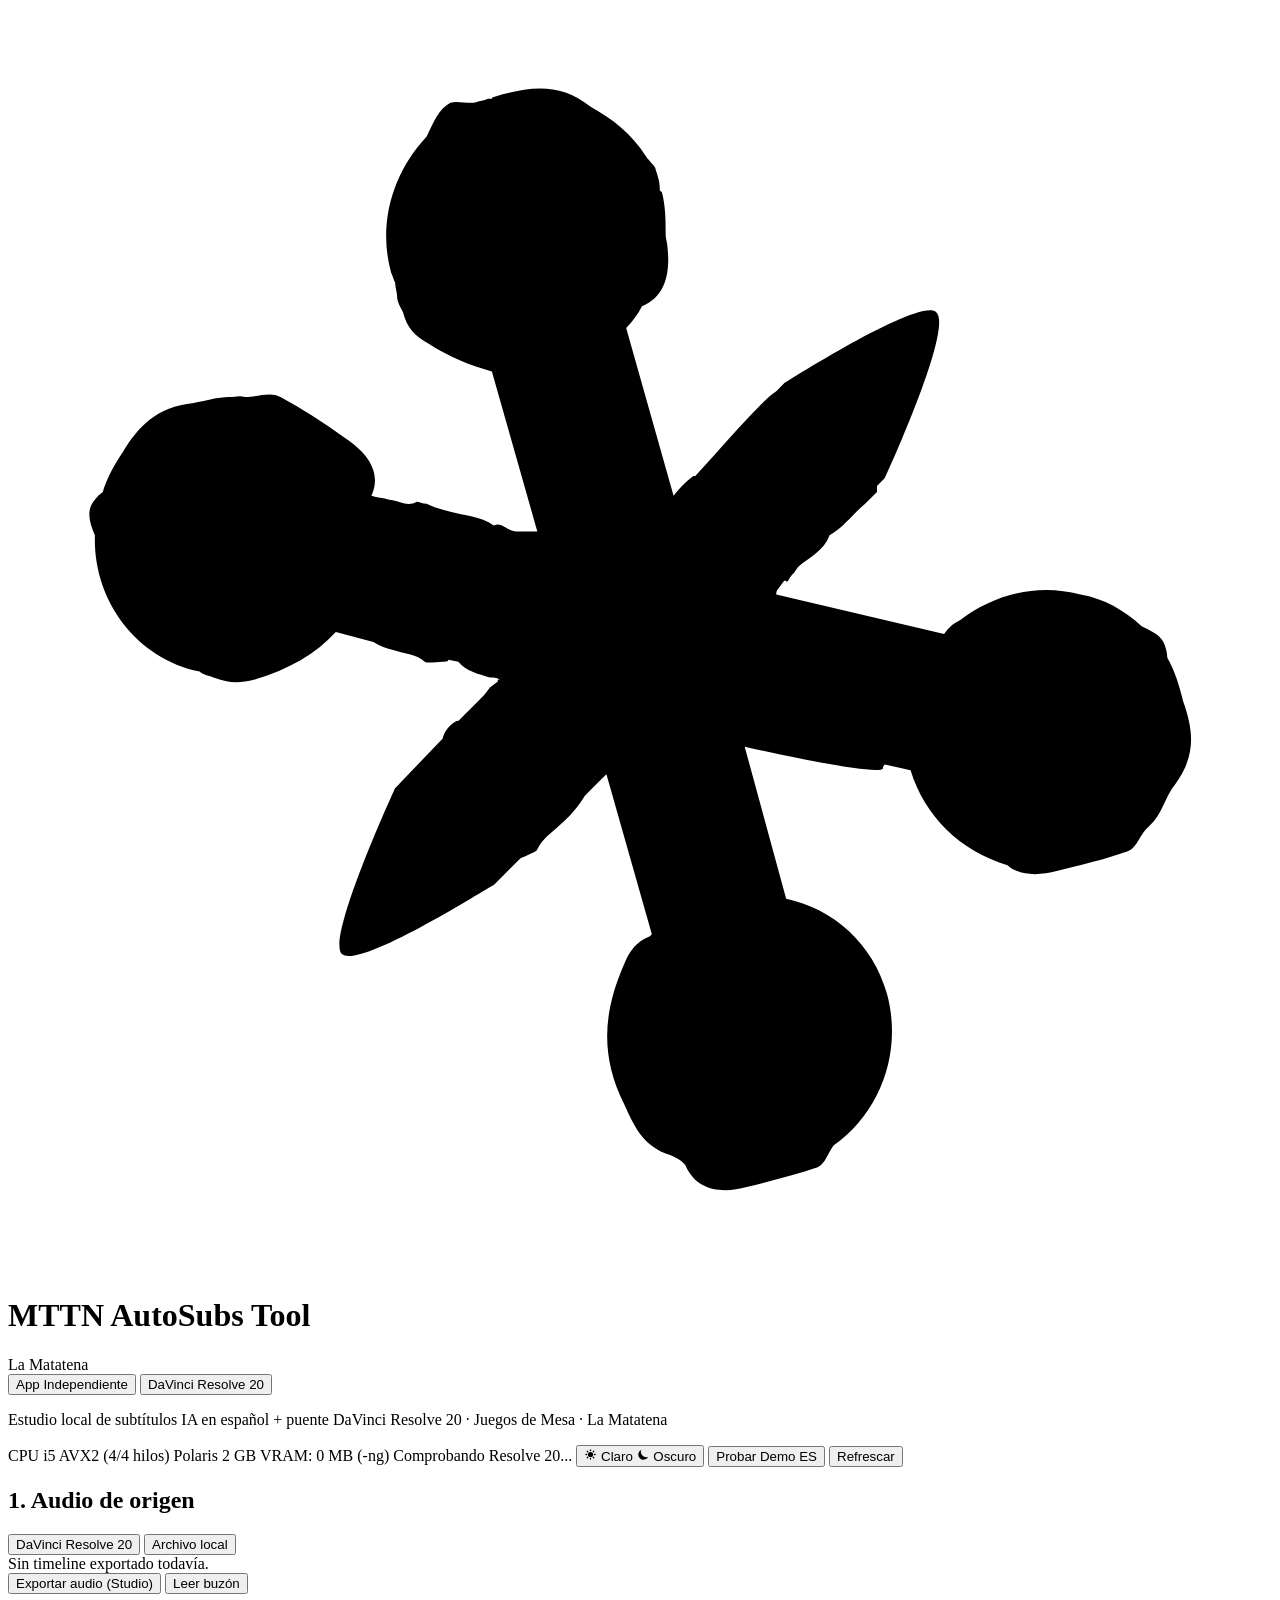
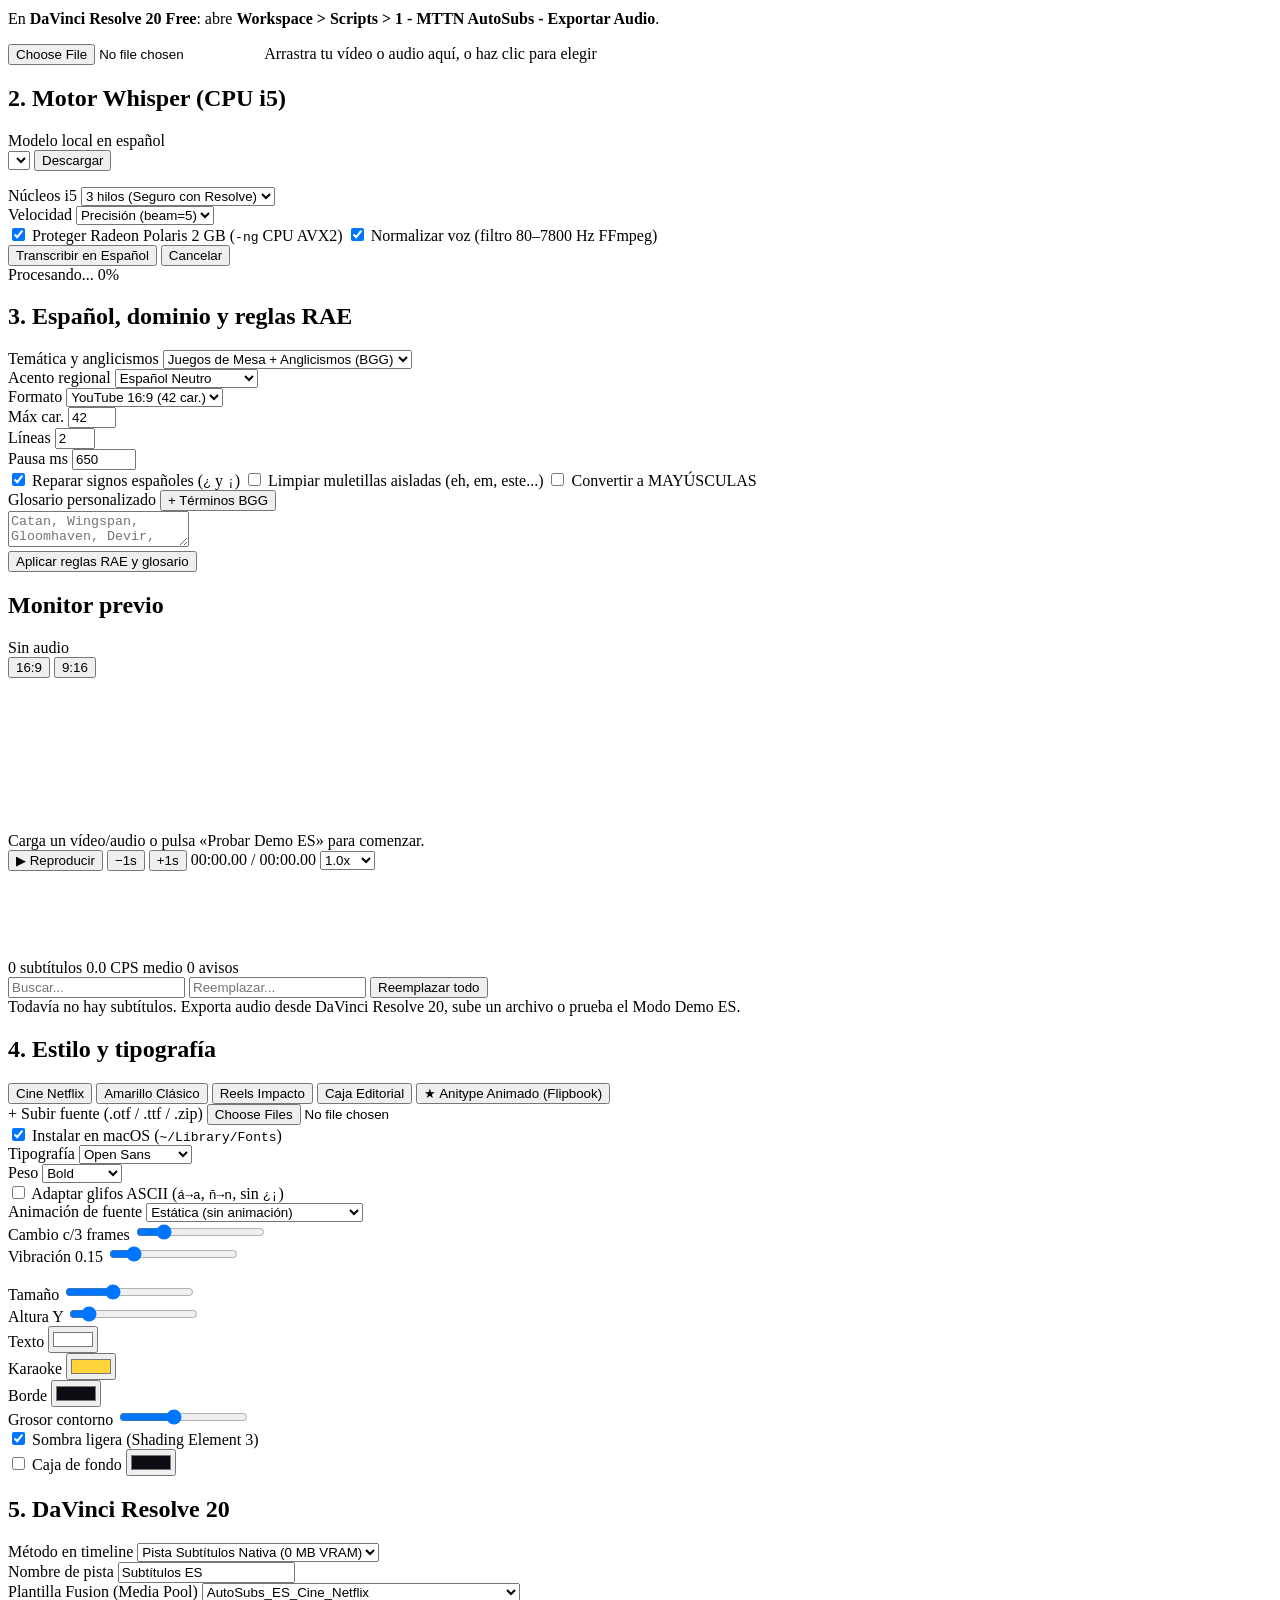
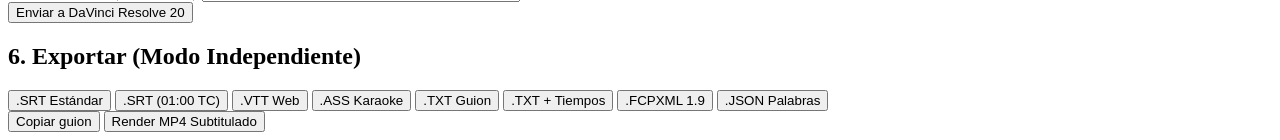
==== ui/index.html @ fcee12b9 "feat(ui): add macOS light and dark theme toggle with system preference sync and FOUC prevention" ====
<!DOCTYPE html>
<html lang="es">
<head>
  <meta charset="UTF-8">
  <meta name="viewport" content="width=device-width, initial-scale=1.0">
  <meta name="color-scheme" content="light dark">
  <script>
    try {
      const theme = localStorage.getItem("autosubs-theme");
      if (theme === "light" || theme === "dark") {
        document.querySelector('meta[name="color-scheme"]').content = theme;
        document.documentElement.setAttribute("data-theme", theme);
      }
    } catch (_) {}
  </script>
  <meta name="theme-color" content="#8367c7">
  <title>MTTN AutoSubs Tool — La Matatena · DaVinci Resolve 20</title>
  <link rel="icon" type="image/svg+xml" href="data:image/svg+xml,%3Csvg xmlns='http://www.w3.org/2000/svg' viewBox='0 0 64 64'%3E%3Crect width='64' height='64' rx='14' fill='%238367c7'/%3E%3Cpath fill='%23ffffff' d='M32.6 46.9c-.7.4-1 .8-1.4 1.5-1.1 2.5-1.2 4.7 0 7.1.5 1.1.9 2 2.1 2.5.3.1.8.3 1 .6.6 1.4 2 1.4 3.1 1.1 1.2-.3 2.4-.6 3.6-1 .4-.2.5-.7.8-1.1 2.4-1.7 3.5-4.8 2.7-7.7-.7-2.5-2.7-4.3-5.1-4.8l-2.1-7.7c3.6.8 6.8 1.4 7 1.1l1.4.1c.7 2.3 2.5 4.1 4.9 4.8.7.6 1.7.5 2.5.3 1.2-.3 2.5-.6 3.6-1 .5-.2.6-.9 1.1-1.3.6-.5.8-1.5 1.3-2.1 1.1-1.5.9-2.8.4-4.2-.2-.8-.4-1.5-.8-2.2 0-.3-.1-.6-.2-.8-.2-.4-.7-.6-1.1-.8-.9-.8-1.9-1.4-3.1-1.6-2.2-.6-4.4 0-6.1 1.3-.4.2-.6.4-.8.7l-8.5-2 .3-.7.7-.7c.6-.5 1.3-.8 1.6-1.6.7-.4 1.2-1.1 1.8-1.6l1-1.3s3.5-7.6 2.6-8.4c-.8-.8-7.7 3.6-7.7 3.6l-4.2 4.7c-.4.3-.7.6-1 1l-2.4-8.5c.3-.3.6-.7.8-1.1 1.3-.5 1.4-1.9 1.3-2.9 0-1.1 0-2.1-.5-3.4 0-.2-.3-.4-.5-.7-.7-1.1-1.7-1.9-2.8-2.5-1.6-1.3-3.2-1-4.9-.5-.5.2-1 .3-1.1.3-.5 0-.8-.1-1.1 0-.6.3-.9 1.1-1.2 1.7-1.7 1.8-2.5 4.4-1.8 6.9.2.7.4 1.4.6 2 .2.8.6 1.2 1.3 1.6 1.1.7 2.1 1.1 3.2 1.4l2.3 8.1c-.7 0-1.5-.2-2.2-.3-1.5-.4-3-.9-4.4-.8.6-1.3-.4-2.3-1.3-2.9-1.1-.8-2.2-1.5-3.3-2.1-.5-.3-1.2 0-1.8 0-.9 0-1.8.2-2.6.3-1.9.2-2.8 1.2-3.6 2.5-.4.6-.8 1.3-1 2-.3.2-.5.5-.6.7-.2.5 0 1 .2 1.5-.1 3.2 2 6.2 5.3 6.9 1.2.5 2 .5 2.8.3 1.7-.5 3.1-1.3 4.1-2.4l1.9.5c1 .4 2 .5 2.6 1 .5.1 1.2 0 1.7 0 .4.5 1 .6 1.6.8l.5.1-2 2c-.5.3-.6.6-.7.9l-2.4 2.5s-3.5 7.6-2.7 8.4c.9.8 7.7-3.5 7.7-3.5l1.3-1.3c.4-.2.9-.3.9-.5.3-.6.7-.8 1.1-1.2.9-.8 1.7-1.8 2.4-2.6l2.3 8.1z'/%3E%3C/svg%3E">
  <link rel="stylesheet" href="/styles.css">
  <style id="dynamic-fonts-style"></style>
</head>
<body>
  <header class="topbar">
    <div class="brand">
      <div class="brand-logo" title="La Matatena · MTTN AutoSubs Tool">
        <svg class="matatena-icon" viewBox="0 0 64 64" aria-hidden="true" focusable="false">
          <path fill="currentColor" d="M32.6 46.9C32.6 46.9 32.5 47.0 32.5 47.0C31.8 47.3 31.5 47.7 31.2 48.4C30.1 50.9 30.0 53.1 31.2 55.5C31.7 56.6 32.1 57.5 33.3 58.0C33.6 58.1 34.1 58.3 34.3 58.6C34.9 60.0 36.3 60.0 37.4 59.7C38.6 59.4 39.8 59.1 41.0 58.7C41.4 58.5 41.5 58.0 41.8 57.6C44.2 55.9 45.3 52.8 44.5 49.9C43.8 47.4 41.8 45.6 39.4 45.1L37.3 37.4C40.9 38.2 44.1 38.8 44.3 38.5C44.3 38.4 44.3 38.4 44.4 38.3L45.7 38.6C46.4 40.9 48.2 42.7 50.6 43.4C51.3 44.0 52.3 43.9 53.1 43.7C54.3 43.4 55.6 43.1 56.7 42.7C57.2 42.5 57.3 41.8 57.8 41.4C58.4 40.9 58.6 39.9 59.1 39.3C60.2 37.8 60.0 36.5 59.5 35.1C59.3 34.3 59.1 33.6 58.7 32.9C58.7 32.6 58.6 32.3 58.5 32.1C58.3 31.7 57.8 31.5 57.4 31.3C56.5 30.5 55.5 29.9 54.3 29.7C52.1 29.1 49.9 29.7 48.2 31.0C47.8 31.2 47.6 31.4 47.4 31.7L38.9 29.7C38.9 29.6 38.9 29.5 39.0 29.4L39.3 29.0C39.4 29.0 39.4 29.0 39.4 29.0C39.4 29.1 39.5 29.0 39.5 29.0C39.6 28.8 39.7 28.7 39.8 28.6L40.0 28.3C40.6 27.8 41.3 27.5 41.6 26.7L41.6 26.7C42.3 26.3 42.8 25.6 43.4 25.1L44.0 24.5C44.0 24.4 44.0 24.3 44.0 24.2L44.4 23.8C44.4 23.8 47.9 16.2 47.0 15.4C46.2 14.6 39.3 19.0 39.3 19.0L38.9 19.4C38.6 19.6 38.4 19.8 38.1 20.1C37.3 20.9 36.5 21.8 35.8 22.6L34.8 23.7C34.8 23.7 34.8 23.7 34.7 23.7C34.3 24.0 34.0 24.3 33.7 24.7L31.3 16.2C31.6 15.9 31.9 15.5 32.1 15.1C33.4 14.6 33.5 13.2 33.4 12.2C33.4 11.9 33.3 11.7 33.3 11.5C33.3 10.8 33.3 10.0 33.1 9.3C33.0 9.3 33.0 9.2 33.0 9.1C33.0 8.8 32.9 8.5 32.8 8.2C32.8 8.0 32.5 7.8 32.3 7.5C31.6 6.4 30.6 5.6 29.5 5.0C27.9 3.7 26.3 4.0 24.6 4.5C24.6 4.5 24.6 4.5 24.6 4.5C24.6 4.5 24.5 4.5 24.5 4.6C24.4 4.6 24.4 4.6 24.3 4.6C24.1 4.7 23.9 4.7 23.6 4.8C23.6 4.8 23.5 4.8 23.5 4.8C23.0 4.8 22.7 4.7 22.4 4.8C21.8 5.1 21.5 5.9 21.2 6.5C19.5 8.3 18.7 10.9 19.4 13.4C19.5 13.6 19.5 13.7 19.6 13.9C19.6 14.1 19.7 14.4 19.7 14.6C19.7 14.9 19.9 15.2 20.0 15.4C20.2 16.2 20.6 16.6 21.3 17.0C22.4 17.7 23.4 18.1 24.5 18.4L26.8 26.5C26.5 26.5 26.1 26.5 25.7 26.5C25.3 26.5 25.0 26.0 24.6 26.2C23.9 25.7 23.1 25.7 22.4 25.5C22.0 25.4 21.6 25.3 21.2 25.1C21.0 25.1 20.8 25.0 20.7 25.0C20.2 25.3 19.7 24.9 19.3 24.9C19.0 24.8 18.7 24.8 18.4 24.7C19.0 23.4 18.0 22.4 17.1 21.8C16.0 21.0 14.9 20.3 13.8 19.7C13.3 19.4 12.6 19.7 12.0 19.7C11.7 19.6 11.5 19.7 11.2 19.7C10.6 19.7 10.0 19.9 9.4 20.0C9.4 20.0 9.4 20.0 9.4 20.0C7.5 20.2 6.6 21.2 5.8 22.5C5.4 23.1 5.0 23.8 4.8 24.5C4.5 24.7 4.3 25.0 4.2 25.2C4.0 25.7 4.2 26.2 4.4 26.7C4.3 29.9 6.4 32.9 9.7 33.6C9.7 33.6 9.7 33.6 9.7 33.6C9.9 33.8 10.2 33.8 10.4 33.9C11.2 34.2 11.7 34.2 12.5 34.0C14.2 33.5 15.6 32.7 16.6 31.6L18.5 32.1C18.8 32.3 19.1 32.4 19.5 32.5C20.1 32.7 20.7 32.7 21.1 33.1C21.3 33.2 21.7 33.1 22.0 33.1C22.1 33.1 22.3 33.1 22.3 33.0L22.8 33.1C23.2 33.6 23.8 33.7 24.4 33.9C24.6 33.9 24.7 33.9 24.9 34.0C24.8 34.0 24.8 34.0 24.8 34.1L24.4 34.4C24.2 34.7 24.0 34.9 23.8 35.1L22.9 36.0C22.8 36.1 22.8 36.1 22.7 36.1C22.2 36.4 22.1 36.7 22.0 37.0L19.6 39.5L19.6 39.5C19.6 39.5 16.1 47.1 16.9 47.9C17.8 48.7 24.5 44.4 24.6 44.4L24.6 44.4L25.9 43.1C26.0 43.0 26.1 43.0 26.3 42.9C26.5 42.8 26.8 42.7 26.8 42.6C27.1 42.0 27.5 41.8 27.9 41.4C28.4 41.0 28.9 40.4 29.2 39.9C29.6 39.5 29.9 39.2 30.3 38.8L32.6 46.9Z"/>
        </svg>
      </div>
      <div>
        <div class="brand-title-row">
          <h1><span class="mttn-prefix">MTTN</span> AutoSubs Tool</h1>
          <span class="brand-org">La Matatena</span>
          <div class="mode-switch" role="group" aria-label="Modo de trabajo">
            <button id="btn-mode-standalone" class="mode-btn" data-appmode="standalone" type="button">App Independiente</button>
            <button id="btn-mode-resolve" class="mode-btn active" data-appmode="resolve" type="button">DaVinci Resolve 20</button>
          </div>
        </div>
        <p class="subtitle">Estudio local de subtítulos IA en español + puente DaVinci Resolve 20 · Juegos de Mesa · La Matatena</p>
      </div>
    </div>
    <div class="hw-badges">
      <span id="badge-cpu" class="pill pill-neutral">CPU i5 AVX2 (4/4 hilos)</span>
      <span id="badge-gpu" class="pill pill-ok">Polaris 2 GB VRAM: 0 MB (-ng)</span>
      <span id="badge-resolve" class="pill pill-warn">Comprobando Resolve 20...</span>
      <button id="btn-theme-toggle" class="btn btn-ghost btn-sm theme-toggle-btn" type="button" aria-label="Cambiar tema de color" title="Cambiar tema claro / oscuro">
        <span class="theme-state theme-state-to-light">
          <svg viewBox="0 0 20 20" fill="currentColor" width="13" height="13" aria-hidden="true">
            <path fill-rule="evenodd" d="M10 2a1 1 0 011 1v1a1 1 0 11-2 0V3a1 1 0 011-1zm4 8a4 4 0 11-8 0 4 4 0 018 0zm-.464 4.95l.707.707a1 1 0 001.414-1.414l-.707-.707a1 1 0 00-1.414 1.414zm2.12-10.607a1 1 0 010 1.414l-.706.707a1 1 0 11-1.414-1.414l.707-.707a1 1 0 011.414 0zM17 11a1 1 0 100-2h-1a1 1 0 100 2h1zm-7 4a1 1 0 011 1v1a1 1 0 11-2 0v-1a1 1 0 011-1zM5.05 6.464A1 1 0 106.465 5.05l-.708-.707a1 1 0 00-1.414 1.414l.707.707zm1.414 8.486l-.707.707a1 1 0 01-1.414-1.414l.707-.707a1 1 0 011.414 1.414zM4 11a1 1 0 100-2H3a1 1 0 000 2h1z" clip-rule="evenodd"/>
          </svg>
          <span>Claro</span>
        </span>
        <span class="theme-state theme-state-to-dark">
          <svg viewBox="0 0 20 20" fill="currentColor" width="13" height="13" aria-hidden="true">
            <path d="M17.293 13.293A8 8 0 016.707 2.707a8.001 8.001 0 1010.586 10.586z"/>
          </svg>
          <span>Oscuro</span>
        </span>
      </button>
      <button id="btn-demo" class="btn btn-secondary btn-sm" type="button">Probar Demo ES</button>
      <button id="btn-refresh" class="btn btn-ghost btn-sm" type="button">Refrescar</button>
    </div>
  </header>

  <main class="workspace">
    <!-- COLUMNA IZQUIERDA: FUENTE, MOTOR WHISPER Y REGLAS ESPAÑOL -->
    <aside class="panel panel-left">
      <section class="card">
        <h2>1. Audio de origen</h2>
        <div class="tabs">
          <button class="tab-btn active" data-tab="resolve" type="button">DaVinci Resolve 20</button>
          <button class="tab-btn" data-tab="file" type="button">Archivo local</button>
        </div>

        <div id="tab-resolve" class="tab-content active">
          <div id="resolve-meta-box" class="meta-box">
            Sin timeline exportado todavía.
          </div>
          <div class="btn-row">
            <button id="btn-resolve-export" class="btn btn-secondary" type="button">Exportar audio (Studio)</button>
            <button id="btn-check-inbox" class="btn btn-ghost" type="button">Leer buzón</button>
          </div>
          <p class="hint">
            En <strong>DaVinci Resolve 20 Free</strong>: abre
            <strong>Workspace &gt; Scripts &gt; 1 - MTTN AutoSubs - Exportar Audio</strong>.
          </p>
        </div>

        <div id="tab-file" class="tab-content">
          <label id="dropzone" class="dropzone" for="file-input">
            <input id="file-input" type="file" accept="audio/*,video/*,.wav,.mp3,.m4a,.mp4,.mov,.mkv">
            <span id="upload-label">Arrastra tu vídeo o audio aquí, o haz clic para elegir</span>
          </label>
          <div id="upload-status" class="hint"></div>
        </div>
      </section>

      <section class="card">
        <h2>2. Motor Whisper (CPU i5)</h2>
        <div class="field">
          <label for="model-select">Modelo local en español</label>
          <div class="inline-field">
            <select id="model-select"></select>
            <button id="btn-download-model" class="btn btn-secondary btn-sm" type="button">Descargar</button>
          </div>
          <p id="model-note" class="hint"></p>
        </div>

        <div class="grid-2">
          <div class="field">
            <label for="threads-select">Núcleos i5</label>
            <select id="threads-select">
              <option value="3">3 hilos (Seguro con Resolve)</option>
              <option value="4">4 hilos (Máximo CPU)</option>
              <option value="2">2 hilos (Silencioso)</option>
            </select>
          </div>
          <div class="field">
            <label for="beam-mode">Velocidad</label>
            <select id="beam-mode">
              <option value="quality">Precisión (beam=5)</option>
              <option value="fast">Rápido (beam=2)</option>
            </select>
          </div>
        </div>

        <label class="check-row">
          <input id="opt-no-gpu" type="checkbox" checked>
          <span>Proteger Radeon Polaris 2 GB (<code>-ng</code> CPU AVX2)</span>
        </label>
        <label class="check-row">
          <input id="opt-enhance-voice" type="checkbox" checked>
          <span>Normalizar voz (filtro 80–7800 Hz FFmpeg)</span>
        </label>

        <div class="btn-row">
          <button id="btn-transcribe" class="btn btn-primary" type="button">Transcribir en Español</button>
          <button id="btn-cancel-job" class="btn btn-danger btn-sm hidden" type="button">Cancelar</button>
        </div>

        <div id="job-box" class="job-box hidden">
          <div class="job-top">
            <span id="job-stage">Procesando...</span>
            <span id="job-pct">0%</span>
          </div>
          <div class="progress-track">
            <div id="job-bar" class="progress-fill" style="width: 0%;"></div>
          </div>
        </div>
      </section>

      <section class="card">
        <h2>3. Español, dominio y reglas RAE</h2>
        <div class="field">
          <label for="domain-select">Temática y anglicismos</label>
          <select id="domain-select">
            <option value="juegos_mesa" selected>Juegos de Mesa + Anglicismos (BGG)</option>
            <option value="general">General / Estándar</option>
            <option value="tech_video">Edición de Vídeo y Tech</option>
          </select>
        </div>

        <div class="grid-2">
          <div class="field">
            <label for="dialect-select">Acento regional</label>
            <select id="dialect-select">
              <option value="neutro">Español Neutro</option>
              <option value="es_es">España (Peninsular)</option>
              <option value="es_mx">México / LatAm</option>
              <option value="es_ar">Río de la Plata</option>
            </select>
          </div>
          <div class="field">
            <label for="preset-select">Formato</label>
            <select id="preset-select">
              <option value="youtube_16_9">YouTube 16:9 (42 car.)</option>
              <option value="reels_9_16">Reels / Shorts 9:16</option>
              <option value="karaoke_impacto">Impacto (1–2 pal.)</option>
              <option value="cine_es">Cine / Documental</option>
            </select>
          </div>
        </div>

        <div class="grid-3">
          <div class="field">
            <label for="cfg-cpl">Máx car.</label>
            <input id="cfg-cpl" type="number" min="10" max="70" value="42">
          </div>
          <div class="field">
            <label for="cfg-lines">Líneas</label>
            <input id="cfg-lines" type="number" min="1" max="3" value="2">
          </div>
          <div class="field">
            <label for="cfg-pause">Pausa ms</label>
            <input id="cfg-pause" type="number" min="200" max="2000" step="50" value="650">
          </div>
        </div>

        <label class="check-row">
          <input id="cfg-inverted" type="checkbox" checked>
          <span>Reparar signos españoles (<code>¿</code> y <code>¡</code>)</span>
        </label>
        <label class="check-row">
          <input id="cfg-muletillas" type="checkbox">
          <span>Limpiar muletillas aisladas (eh, em, este...)</span>
        </label>
        <label class="check-row">
          <input id="cfg-uppercase" type="checkbox">
          <span>Convertir a MAYÚSCULAS</span>
        </label>

        <div class="field">
          <div class="glossary-head">
            <label for="cfg-glossary">Glosario personalizado</label>
            <button id="btn-fill-bgg-glossary" class="btn btn-ghost btn-xs" type="button">+ Términos BGG</button>
          </div>
          <textarea id="cfg-glossary" rows="2" placeholder="Catan, Wingspan, Gloomhaven, Devir, Kickstarter, Meeple..."></textarea>
        </div>

        <button id="btn-resegment" class="btn btn-secondary full-width" type="button">
          Aplicar reglas RAE y glosario
        </button>
      </section>
    </aside>

    <!-- COLUMNA CENTRAL: MONITOR + ONDA + EDITOR -->
    <section class="panel panel-center">
      <section class="card preview-card">
        <div class="preview-header">
          <div class="preview-title">
            <h2>Monitor previo</h2>
            <span id="media-name-badge" class="pill pill-neutral">Sin audio</span>
          </div>
          <div class="aspect-toggle">
            <button id="btn-aspect-16-9" class="btn btn-sm btn-secondary active" type="button">16:9</button>
            <button id="btn-aspect-9-16" class="btn btn-sm btn-ghost" type="button">9:16</button>
          </div>
        </div>

        <div class="stage-wrap">
          <div id="preview-stage" class="preview-stage aspect-16-9">
            <video id="video-player" class="preview-video hidden" preload="metadata" playsinline></video>
            <div class="stage-grid"></div>
            <div id="preview-caption" class="preview-caption">
              Carga un vídeo/audio o pulsa «Probar Demo ES» para comenzar.
            </div>
          </div>
        </div>

        <div class="transport">
          <button id="btn-play" class="btn btn-primary btn-sm" type="button">▶ Reproducir</button>
          <button id="btn-back" class="btn btn-ghost btn-sm" type="button">−1s</button>
          <button id="btn-fwd" class="btn btn-ghost btn-sm" type="button">+1s</button>
          <span id="time-readout" class="mono">00:00.00 / 00:00.00</span>
          <select id="playback-rate" class="rate-select" aria-label="Velocidad de reproducción">
            <option value="1">1.0x</option>
            <option value="1.25">1.25x</option>
            <option value="1.5">1.5x</option>
          </select>
        </div>

        <canvas id="waveform-canvas" width="960" height="84"></canvas>
        <audio id="audio-player" preload="metadata"></audio>
      </section>

      <section class="card editor-card">
        <div class="editor-toolbar">
          <div class="stats-row">
            <span id="stat-cues" class="pill pill-neutral">0 subtítulos</span>
            <span id="stat-cps" class="pill pill-neutral">0.0 CPS medio</span>
            <span id="stat-warns" class="pill pill-neutral">0 avisos</span>
          </div>
          <div class="search-replace">
            <input id="search-input" type="text" placeholder="Buscar..." aria-label="Buscar en subtítulos">
            <input id="replace-input" type="text" placeholder="Reemplazar..." aria-label="Texto de reemplazo">
            <button id="btn-replace-all" class="btn btn-ghost btn-sm" type="button">Reemplazar todo</button>
          </div>
        </div>

        <div id="cue-list" class="cue-list">
          <div class="empty-state">
            Todavía no hay subtítulos. Exporta audio desde DaVinci Resolve 20, sube un archivo o prueba el Modo Demo ES.
          </div>
        </div>
      </section>
    </section>

    <!-- COLUMNA DERECHA: ESTILO GPU-LIGHT Y EXPORTACIÓN -->
    <aside class="panel panel-right">
      <section class="card">
        <h2>4. Estilo y tipografía</h2>
        <div class="style-chips">
          <button class="chip active" data-style="netflix" type="button">Cine Netflix</button>
          <button class="chip" data-style="amarillo" type="button">Amarillo Clásico</button>
          <button class="chip" data-style="reels" type="button">Reels Impacto</button>
          <button class="chip" data-style="caja" type="button">Caja Editorial</button>
          <button class="chip chip-wide" data-style="anitype" type="button">★ Anitype Animado (Flipbook)</button>
        </div>

        <div class="font-upload-box">
          <div class="font-upload-row">
            <label class="btn btn-secondary btn-sm font-upload-btn" for="font-input">
              + Subir fuente (.otf / .ttf / .zip)
              <input id="font-input" type="file" multiple accept=".otf,.ttf,.ttc,.zip">
            </label>
          </div>
          <label class="check-row check-compact">
            <input id="opt-install-macos-font" type="checkbox" checked>
            <span>Instalar en macOS (<code>~/Library/Fonts</code>)</span>
          </label>
          <div id="font-upload-status" class="hint"></div>
        </div>

        <div class="grid-2">
          <div class="field">
            <label for="st-font">Tipografía</label>
            <select id="st-font">
              <option value="Open Sans">Open Sans</option>
              <option value="Helvetica Neue">Helvetica Neue</option>
              <option value="SF Pro Display">SF Pro Display</option>
              <option value="Montserrat">Montserrat</option>
              <option value="Arial">Arial</option>
            </select>
          </div>
          <div class="field">
            <label for="st-weight">Peso</label>
            <select id="st-weight">
              <option value="Bold">Bold</option>
              <option value="Semibold">Semibold</option>
              <option value="ExtraBold">ExtraBold</option>
              <option value="Regular">Regular</option>
            </select>
          </div>
        </div>

        <div id="font-glyph-warning" class="warn-banner hidden"></div>

        <label class="check-row">
          <input id="st-ascii-fold" type="checkbox">
          <span>Adaptar glifos ASCII (<code>á→a</code>, <code>ñ→n</code>, sin <code>¿¡</code>)</span>
        </label>

        <div class="anim-section">
          <div class="field">
            <label for="st-anim-mode">Animación de fuente</label>
            <select id="st-anim-mode">
              <option value="none">Estática (sin animación)</option>
              <option value="font_cycle_boil">Flipbook multi-fuente + Vibración</option>
              <option value="font_cycle">Solo Flipbook multi-fuente (1..5)</option>
              <option value="boil">Solo Vibración orgánica (Boil)</option>
            </select>
          </div>
          <div id="anim-params-row" class="grid-2 hidden">
            <div class="field">
              <label for="st-anim-hold">Cambio c/<span id="st-anim-hold-val">3</span> frames</label>
              <input id="st-anim-hold" type="range" min="1" max="12" step="1" value="3">
            </div>
            <div class="field">
              <label for="st-anim-jitter">Vibración <span id="st-anim-jitter-val">0.15</span></label>
              <input id="st-anim-jitter" type="range" min="0" max="1" step="0.05" value="0.15">
            </div>
          </div>
          <p id="anim-hint" class="hint hidden"></p>
        </div>

        <div class="grid-2">
          <div class="field">
            <label for="st-size">Tamaño</label>
            <input id="st-size" type="range" min="0.03" max="0.11" step="0.002" value="0.058">
          </div>
          <div class="field">
            <label for="st-posy">Altura Y</label>
            <input id="st-posy" type="range" min="0.06" max="0.85" step="0.01" value="0.14">
          </div>
        </div>

        <div class="grid-3">
          <div class="field">
            <label for="st-fill">Texto</label>
            <input id="st-fill" type="color" value="#ffffff">
          </div>
          <div class="field">
            <label for="st-highlight">Karaoke</label>
            <input id="st-highlight" type="color" value="#ffd43b">
          </div>
          <div class="field">
            <label for="st-outline">Borde</label>
            <input id="st-outline" type="color" value="#0b0d12">
          </div>
        </div>

        <div class="field">
          <label for="st-outline-w">Grosor contorno</label>
          <input id="st-outline-w" type="range" min="0" max="0.22" step="0.01" value="0.09">
        </div>

        <label class="check-row">
          <input id="st-shadow" type="checkbox" checked>
          <span>Sombra ligera (Shading Element 3)</span>
        </label>
        <div class="box-row">
          <label class="check-row">
            <input id="st-box" type="checkbox">
            <span>Caja de fondo</span>
          </label>
          <input id="st-box-color" type="color" value="#0b0d12" aria-label="Color de caja de fondo">
        </div>
      </section>

      <section id="card-resolve-push" class="card">
        <h2 id="resolve-push-title">5. DaVinci Resolve 20</h2>
        <div class="field">
          <label for="push-mode">Método en timeline</label>
          <select id="push-mode">
            <option value="subtitle_srt">Pista Subtítulos Nativa (0 MB VRAM)</option>
            <option value="textplus">Clips Text+ GPU-Light (1 nodo)</option>
            <option value="fcpxml">FCPXML 1.9 Universal</option>
          </select>
        </div>

        <div class="field">
          <label for="push-track">Nombre de pista</label>
          <input id="push-track" type="text" value="Subtítulos ES">
        </div>

        <div id="template-field" class="field">
          <label for="push-template">Plantilla Fusion (Media Pool)</label>
          <select id="push-template">
            <option value="AutoSubs_ES_Cine_Netflix">AutoSubs_ES_Cine_Netflix</option>
            <option value="AutoSubs_ES_Amarillo_Clasico">AutoSubs_ES_Amarillo_Clasico</option>
            <option value="AutoSubs_ES_Reels_Impacto">AutoSubs_ES_Reels_Impacto</option>
            <option value="AutoSubs_ES_Caja_Editorial">AutoSubs_ES_Caja_Editorial</option>
            <option value="AutoSubs_ES_Anitype_Animado">AutoSubs_ES_Anitype_Animado (5 fuentes / Boil)</option>
          </select>
        </div>

        <button id="btn-push-resolve" class="btn btn-primary full-width" type="button">
          Enviar a DaVinci Resolve 20
        </button>

        <div id="push-result" class="meta-box hidden"></div>
      </section>

      <section id="card-standalone-export" class="card">
        <h2 id="export-card-title">6. Exportar (Modo Independiente)</h2>
        <div class="export-grid">
          <button class="btn btn-secondary btn-sm export-btn" data-fmt="srt" type="button">.SRT Estándar</button>
          <button class="btn btn-secondary btn-sm export-btn" data-fmt="srt_tc" type="button">.SRT (01:00 TC)</button>
          <button class="btn btn-secondary btn-sm export-btn" data-fmt="vtt" type="button">.VTT Web</button>
          <button class="btn btn-secondary btn-sm export-btn" data-fmt="ass" type="button">.ASS Karaoke</button>
          <button class="btn btn-secondary btn-sm export-btn" data-fmt="txt" type="button">.TXT Guion</button>
          <button class="btn btn-secondary btn-sm export-btn" data-fmt="txt_tc" type="button">.TXT + Tiempos</button>
          <button class="btn btn-secondary btn-sm export-btn" data-fmt="fcpxml" type="button">.FCPXML 1.9</button>
          <button class="btn btn-secondary btn-sm export-btn" data-fmt="json" type="button">.JSON Palabras</button>
        </div>
        <div class="btn-row">
          <button id="btn-copy-txt" class="btn btn-ghost btn-sm" type="button">Copiar guion</button>
          <button id="btn-burn-video" class="btn btn-secondary btn-sm" type="button">Render MP4 Subtitulado</button>
        </div>
      </section>
    </aside>
  </main>

  <div id="toast" class="toast hidden"></div>
  <script src="/app.js"></script>
</body>
</html>
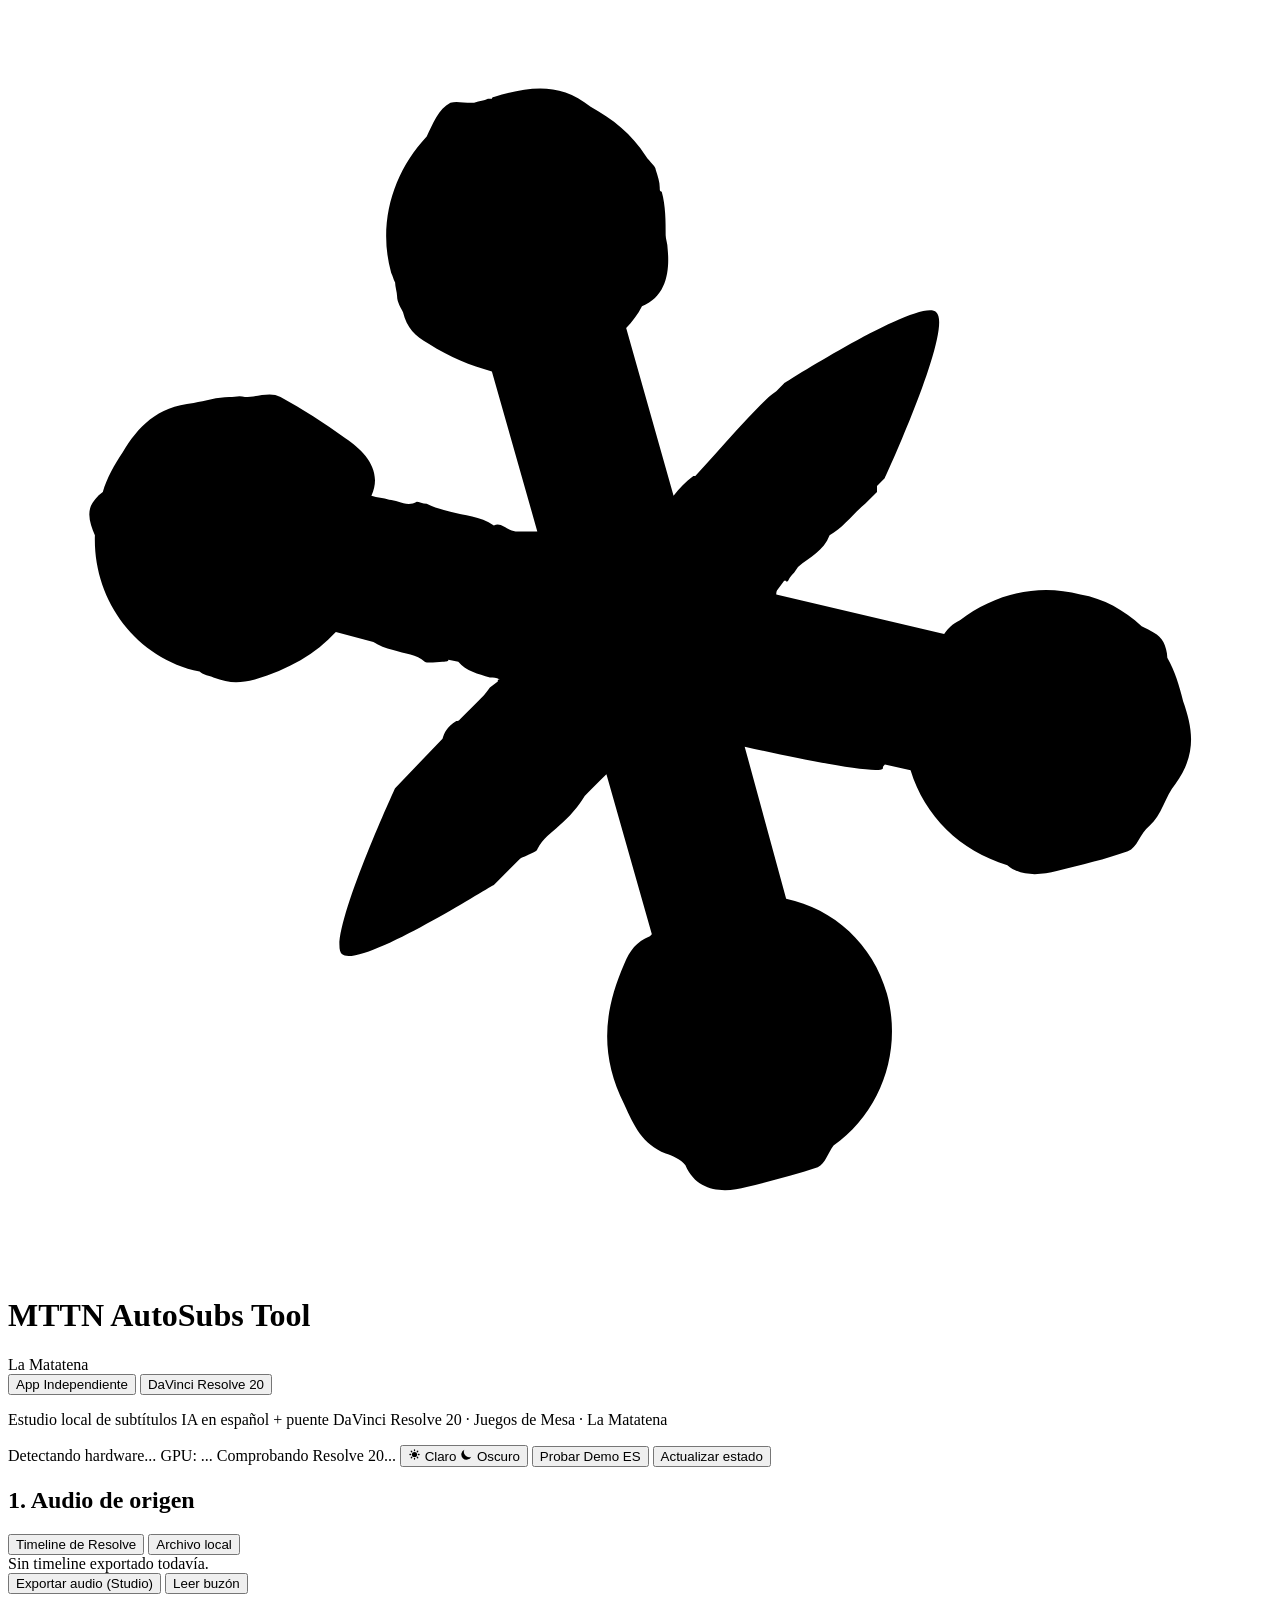
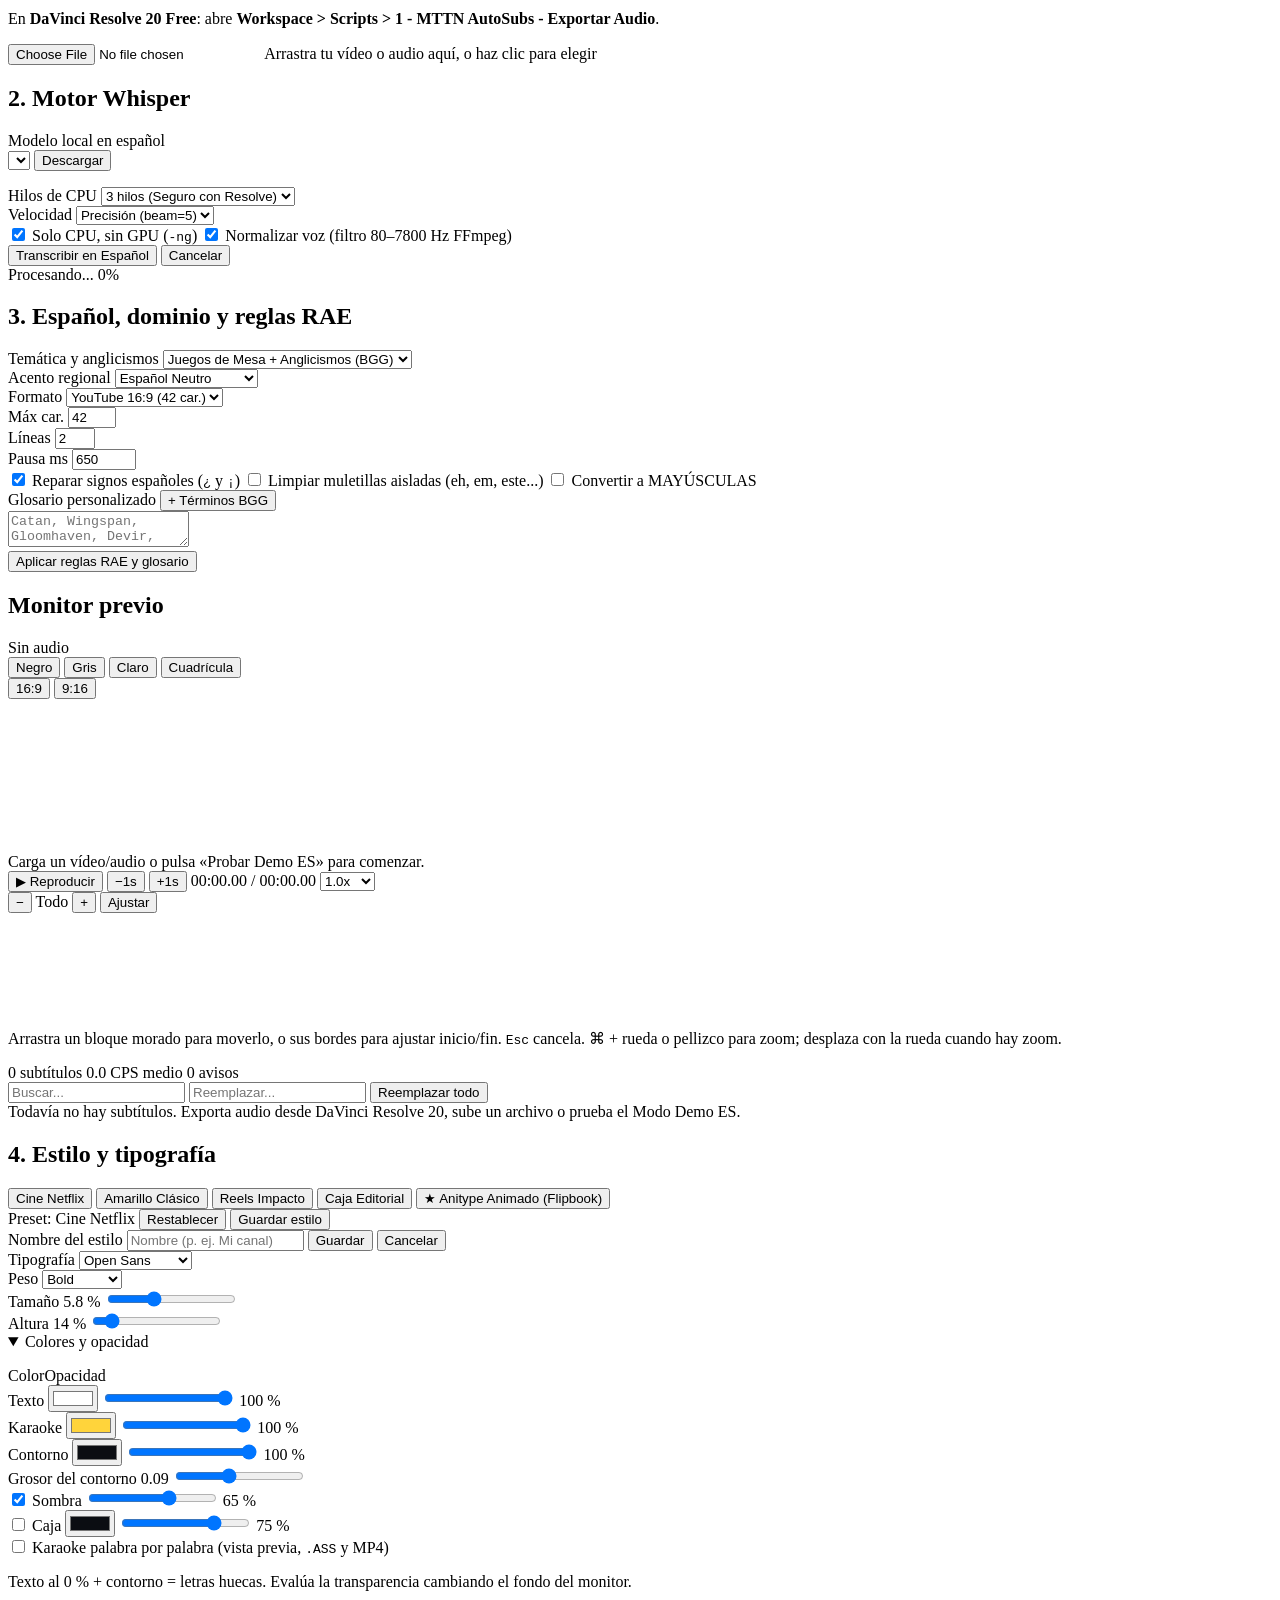
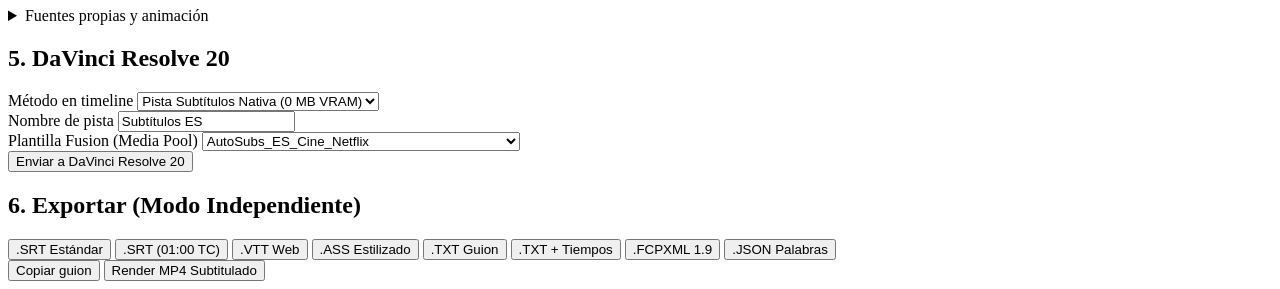
==== commit 25d5bd44: "feat(ui): per-layer subtitle opacity, style UX overhaul, and hardware profiles Style & opacity - Add" ====
--- a/ui/index.html
+++ b/ui/index.html
@@ -40,8 +40,8 @@
       </div>
     </div>
     <div class="hw-badges">
-      <span id="badge-cpu" class="pill pill-neutral">CPU i5 AVX2 (4/4 hilos)</span>
-      <span id="badge-gpu" class="pill pill-ok">Polaris 2 GB VRAM: 0 MB (-ng)</span>
+      <span id="badge-cpu" class="pill pill-neutral">Detectando hardware...</span>
+      <span id="badge-gpu" class="pill pill-neutral">GPU: ...</span>
       <span id="badge-resolve" class="pill pill-warn">Comprobando Resolve 20...</span>
       <button id="btn-theme-toggle" class="btn btn-ghost btn-sm theme-toggle-btn" type="button" aria-label="Cambiar tema de color" title="Cambiar tema claro / oscuro">
         <span class="theme-state theme-state-to-light">
@@ -58,7 +58,7 @@
         </span>
       </button>
       <button id="btn-demo" class="btn btn-secondary btn-sm" type="button">Probar Demo ES</button>
-      <button id="btn-refresh" class="btn btn-ghost btn-sm" type="button">Refrescar</button>
+      <button id="btn-refresh" class="btn btn-ghost btn-sm" type="button" title="Vuelve a comprobar DaVinci Resolve, los modelos instalados y el buzón de audio">Actualizar estado</button>
     </div>
   </header>
 
@@ -68,7 +68,7 @@
       <section class="card">
         <h2>1. Audio de origen</h2>
         <div class="tabs">
-          <button class="tab-btn active" data-tab="resolve" type="button">DaVinci Resolve 20</button>
+          <button class="tab-btn active" data-tab="resolve" type="button">Timeline de Resolve</button>
           <button class="tab-btn" data-tab="file" type="button">Archivo local</button>
         </div>
 
@@ -96,7 +96,8 @@
       </section>
 
       <section class="card">
-        <h2>2. Motor Whisper (CPU i5)</h2>
+        <h2>2. Motor Whisper</h2>
+        <p id="hw-profile-note" class="hint"></p>
         <div class="field">
           <label for="model-select">Modelo local en español</label>
           <div class="inline-field">
@@ -108,7 +109,7 @@
 
         <div class="grid-2">
           <div class="field">
-            <label for="threads-select">Núcleos i5</label>
+            <label for="threads-select">Hilos de CPU</label>
             <select id="threads-select">
               <option value="3">3 hilos (Seguro con Resolve)</option>
               <option value="4">4 hilos (Máximo CPU)</option>
@@ -126,7 +127,7 @@
 
         <label class="check-row">
           <input id="opt-no-gpu" type="checkbox" checked>
-          <span>Proteger Radeon Polaris 2 GB (<code>-ng</code> CPU AVX2)</span>
+          <span id="opt-no-gpu-label">Solo CPU, sin GPU (<code>-ng</code>)</span>
         </label>
         <label class="check-row">
           <input id="opt-enhance-voice" type="checkbox" checked>
@@ -231,9 +232,17 @@
             <h2>Monitor previo</h2>
             <span id="media-name-badge" class="pill pill-neutral">Sin audio</span>
           </div>
-          <div class="aspect-toggle">
-            <button id="btn-aspect-16-9" class="btn btn-sm btn-secondary active" type="button">16:9</button>
-            <button id="btn-aspect-9-16" class="btn btn-sm btn-ghost" type="button">9:16</button>
+          <div class="preview-tools">
+            <div id="stage-bg-toggle" class="stage-bg-toggle" role="group" aria-label="Fondo de prueba del monitor">
+              <button class="bg-swatch bg-black" data-bg="black" type="button" aria-pressed="true" title="Fondo negro"><span class="visually-hidden">Negro</span></button>
+              <button class="bg-swatch bg-gray" data-bg="gray" type="button" aria-pressed="false" title="Fondo gris"><span class="visually-hidden">Gris</span></button>
+              <button class="bg-swatch bg-light" data-bg="light" type="button" aria-pressed="false" title="Fondo claro"><span class="visually-hidden">Claro</span></button>
+              <button class="bg-swatch bg-checker" data-bg="checker" type="button" aria-pressed="false" title="Cuadrícula (transparencia)"><span class="visually-hidden">Cuadrícula</span></button>
+            </div>
+            <div class="aspect-toggle">
+              <button id="btn-aspect-16-9" class="btn btn-sm btn-secondary active" type="button">16:9</button>
+              <button id="btn-aspect-9-16" class="btn btn-sm btn-ghost" type="button">9:16</button>
+            </div>
           </div>
         </div>
 
@@ -257,9 +266,16 @@
             <option value="1.25">1.25x</option>
             <option value="1.5">1.5x</option>
           </select>
-        </div>
-
-        <canvas id="waveform-canvas" width="960" height="84"></canvas>
+          <div class="zoom-group" role="group" aria-label="Zoom de la forma de onda">
+            <button id="btn-zoom-out" class="btn btn-ghost btn-sm" type="button" title="Alejar (⌘ + rueda)">−</button>
+            <span id="zoom-readout" class="mono zoom-readout">Todo</span>
+            <button id="btn-zoom-in" class="btn btn-ghost btn-sm" type="button" title="Acercar (⌘ + rueda)">+</button>
+            <button id="btn-zoom-fit" class="btn btn-ghost btn-sm" type="button" title="Ver todo el audio">Ajustar</button>
+          </div>
+        </div>
+
+        <canvas id="waveform-canvas" width="960" height="96" aria-label="Forma de onda: arrastra los bloques para mover subtítulos o sus bordes para ajustar inicio y fin"></canvas>
+        <p class="hint waveform-hint">Arrastra un bloque morado para moverlo, o sus bordes para ajustar inicio/fin. <kbd>Esc</kbd> cancela. ⌘ + rueda o pellizco para zoom; desplaza con la rueda cuando hay zoom.</p>
         <audio id="audio-player" preload="metadata"></audio>
       </section>
 
@@ -296,20 +312,20 @@
           <button class="chip" data-style="caja" type="button">Caja Editorial</button>
           <button class="chip chip-wide" data-style="anitype" type="button">★ Anitype Animado (Flipbook)</button>
         </div>
-
-        <div class="font-upload-box">
-          <div class="font-upload-row">
-            <label class="btn btn-secondary btn-sm font-upload-btn" for="font-input">
-              + Subir fuente (.otf / .ttf / .zip)
-              <input id="font-input" type="file" multiple accept=".otf,.ttf,.ttc,.zip">
-            </label>
-          </div>
-          <label class="check-row check-compact">
-            <input id="opt-install-macos-font" type="checkbox" checked>
-            <span>Instalar en macOS (<code>~/Library/Fonts</code>)</span>
-          </label>
-          <div id="font-upload-status" class="hint"></div>
-        </div>
+        <div id="custom-chips" class="style-chips custom-chips hidden" aria-label="Mis estilos"></div>
+        <div class="preset-status" aria-live="polite">
+          <span id="preset-status-text" class="hint">Preset: Cine Netflix</span>
+          <span class="preset-actions">
+            <button id="btn-preset-reset" class="link-btn hidden" type="button">Restablecer</button>
+            <button id="btn-preset-save" class="link-btn" type="button">Guardar estilo</button>
+          </span>
+        </div>
+        <form id="preset-save-form" class="preset-save-form hidden">
+          <label for="preset-save-name" class="visually-hidden">Nombre del estilo</label>
+          <input id="preset-save-name" type="text" maxlength="28" placeholder="Nombre (p. ej. Mi canal)" required>
+          <button class="btn btn-primary btn-sm" type="submit">Guardar</button>
+          <button id="btn-preset-save-cancel" class="btn btn-ghost btn-sm" type="button">Cancelar</button>
+        </form>
 
         <div class="grid-2">
           <div class="field">
@@ -334,6 +350,79 @@
         </div>
 
         <div id="font-glyph-warning" class="warn-banner hidden"></div>
+
+        <div class="grid-2">
+          <div class="field">
+            <label for="st-size">Tamaño <output id="st-size-val" class="range-val" for="st-size">5.8 %</output></label>
+            <input id="st-size" type="range" min="0.03" max="0.11" step="0.002" value="0.058">
+          </div>
+          <div class="field">
+            <label for="st-posy">Altura <output id="st-posy-val" class="range-val" for="st-posy">14 %</output></label>
+            <input id="st-posy" type="range" min="0.06" max="0.85" step="0.01" value="0.14">
+          </div>
+        </div>
+
+        <details id="sec-colors" class="style-section" open>
+          <summary>Colores y opacidad</summary>
+          <p id="style-contrast" class="contrast-badge" aria-live="polite"></p>
+          <div class="color-grid-head" aria-hidden="true"><span></span><span>Color</span><span>Opacidad</span><span></span></div>
+          <div class="color-row">
+            <label class="color-row-label" for="st-fill">Texto</label>
+            <input id="st-fill" type="color" value="#ffffff">
+            <input id="st-fill-a" class="alpha-range" type="range" min="0" max="100" step="5" value="100" aria-label="Opacidad: Texto">
+            <output id="st-fill-a-val" class="alpha-val" for="st-fill-a"><span class="alpha-chip"><i></i></span><span class="alpha-num">100 %</span></output>
+          </div>
+          <div class="color-row">
+            <label class="color-row-label" for="st-highlight">Karaoke</label>
+            <input id="st-highlight" type="color" value="#ffd43b">
+            <input id="st-highlight-a" class="alpha-range" type="range" min="0" max="100" step="5" value="100" aria-label="Opacidad: Karaoke">
+            <output id="st-highlight-a-val" class="alpha-val" for="st-highlight-a"><span class="alpha-chip"><i></i></span><span class="alpha-num">100 %</span></output>
+          </div>
+          <div class="color-row">
+            <label class="color-row-label" for="st-outline">Contorno</label>
+            <input id="st-outline" type="color" value="#0b0d12">
+            <input id="st-outline-a" class="alpha-range" type="range" min="0" max="100" step="5" value="100" aria-label="Opacidad: Contorno">
+            <output id="st-outline-a-val" class="alpha-val" for="st-outline-a"><span class="alpha-chip"><i></i></span><span class="alpha-num">100 %</span></output>
+          </div>
+          <div class="field field-indent">
+            <label for="st-outline-w">Grosor del contorno <output id="st-outline-w-val" class="range-val" for="st-outline-w">0.09</output></label>
+            <input id="st-outline-w" type="range" min="0" max="0.22" step="0.01" value="0.09">
+          </div>
+          <div class="color-row">
+            <label class="color-row-label check-inline"><input id="st-shadow" type="checkbox" checked> Sombra</label>
+            <span class="color-placeholder" aria-hidden="true"></span>
+            <input id="st-shadow-a" class="alpha-range" type="range" min="0" max="100" step="5" value="65" aria-label="Opacidad: Sombra">
+            <output id="st-shadow-a-val" class="alpha-val" for="st-shadow-a"><span class="alpha-chip"><i></i></span><span class="alpha-num">65 %</span></output>
+          </div>
+          <div class="color-row">
+            <label class="color-row-label check-inline"><input id="st-box" type="checkbox"> Caja</label>
+            <input id="st-box-color" type="color" value="#0b0d12" aria-label="Color de caja de fondo">
+            <input id="st-box-a" class="alpha-range" type="range" min="0" max="100" step="5" value="75" aria-label="Opacidad: Caja">
+            <output id="st-box-a-val" class="alpha-val" for="st-box-a"><span class="alpha-chip"><i></i></span><span class="alpha-num">75 %</span></output>
+          </div>
+          <label class="check-row">
+            <input id="st-karaoke" type="checkbox">
+            <span>Karaoke palabra por palabra (vista previa, <code>.ASS</code> y MP4)</span>
+          </label>
+          <p class="hint">Texto al 0 % + contorno = letras huecas. Evalúa la transparencia cambiando el fondo del monitor.</p>
+          <p id="style-target-hint" class="hint hidden"></p>
+        </details>
+
+        <details id="sec-fonts" class="style-section">
+          <summary>Fuentes propias y animación</summary>
+        <div class="font-upload-box">
+          <div class="font-upload-row">
+            <label class="btn btn-secondary btn-sm font-upload-btn" for="font-input">
+              + Subir fuente (.otf / .ttf / .zip)
+              <input id="font-input" type="file" multiple accept=".otf,.ttf,.ttc,.zip">
+            </label>
+          </div>
+          <label class="check-row check-compact">
+            <input id="opt-install-macos-font" type="checkbox" checked>
+            <span>Instalar en macOS (<code>~/Library/Fonts</code>)</span>
+          </label>
+          <div id="font-upload-status" class="hint"></div>
+        </div>
 
         <label class="check-row">
           <input id="st-ascii-fold" type="checkbox">
@@ -362,49 +451,7 @@
           </div>
           <p id="anim-hint" class="hint hidden"></p>
         </div>
-
-        <div class="grid-2">
-          <div class="field">
-            <label for="st-size">Tamaño</label>
-            <input id="st-size" type="range" min="0.03" max="0.11" step="0.002" value="0.058">
-          </div>
-          <div class="field">
-            <label for="st-posy">Altura Y</label>
-            <input id="st-posy" type="range" min="0.06" max="0.85" step="0.01" value="0.14">
-          </div>
-        </div>
-
-        <div class="grid-3">
-          <div class="field">
-            <label for="st-fill">Texto</label>
-            <input id="st-fill" type="color" value="#ffffff">
-          </div>
-          <div class="field">
-            <label for="st-highlight">Karaoke</label>
-            <input id="st-highlight" type="color" value="#ffd43b">
-          </div>
-          <div class="field">
-            <label for="st-outline">Borde</label>
-            <input id="st-outline" type="color" value="#0b0d12">
-          </div>
-        </div>
-
-        <div class="field">
-          <label for="st-outline-w">Grosor contorno</label>
-          <input id="st-outline-w" type="range" min="0" max="0.22" step="0.01" value="0.09">
-        </div>
-
-        <label class="check-row">
-          <input id="st-shadow" type="checkbox" checked>
-          <span>Sombra ligera (Shading Element 3)</span>
-        </label>
-        <div class="box-row">
-          <label class="check-row">
-            <input id="st-box" type="checkbox">
-            <span>Caja de fondo</span>
-          </label>
-          <input id="st-box-color" type="color" value="#0b0d12" aria-label="Color de caja de fondo">
-        </div>
+        </details>
       </section>
 
       <section id="card-resolve-push" class="card">
@@ -447,7 +494,7 @@
           <button class="btn btn-secondary btn-sm export-btn" data-fmt="srt" type="button">.SRT Estándar</button>
           <button class="btn btn-secondary btn-sm export-btn" data-fmt="srt_tc" type="button">.SRT (01:00 TC)</button>
           <button class="btn btn-secondary btn-sm export-btn" data-fmt="vtt" type="button">.VTT Web</button>
-          <button class="btn btn-secondary btn-sm export-btn" data-fmt="ass" type="button">.ASS Karaoke</button>
+          <button class="btn btn-secondary btn-sm export-btn" data-fmt="ass" type="button" title="Subtítulos con estilo; incluye karaoke si está activado en 4. Estilo">.ASS Estilizado</button>
           <button class="btn btn-secondary btn-sm export-btn" data-fmt="txt" type="button">.TXT Guion</button>
           <button class="btn btn-secondary btn-sm export-btn" data-fmt="txt_tc" type="button">.TXT + Tiempos</button>
           <button class="btn btn-secondary btn-sm export-btn" data-fmt="fcpxml" type="button">.FCPXML 1.9</button>
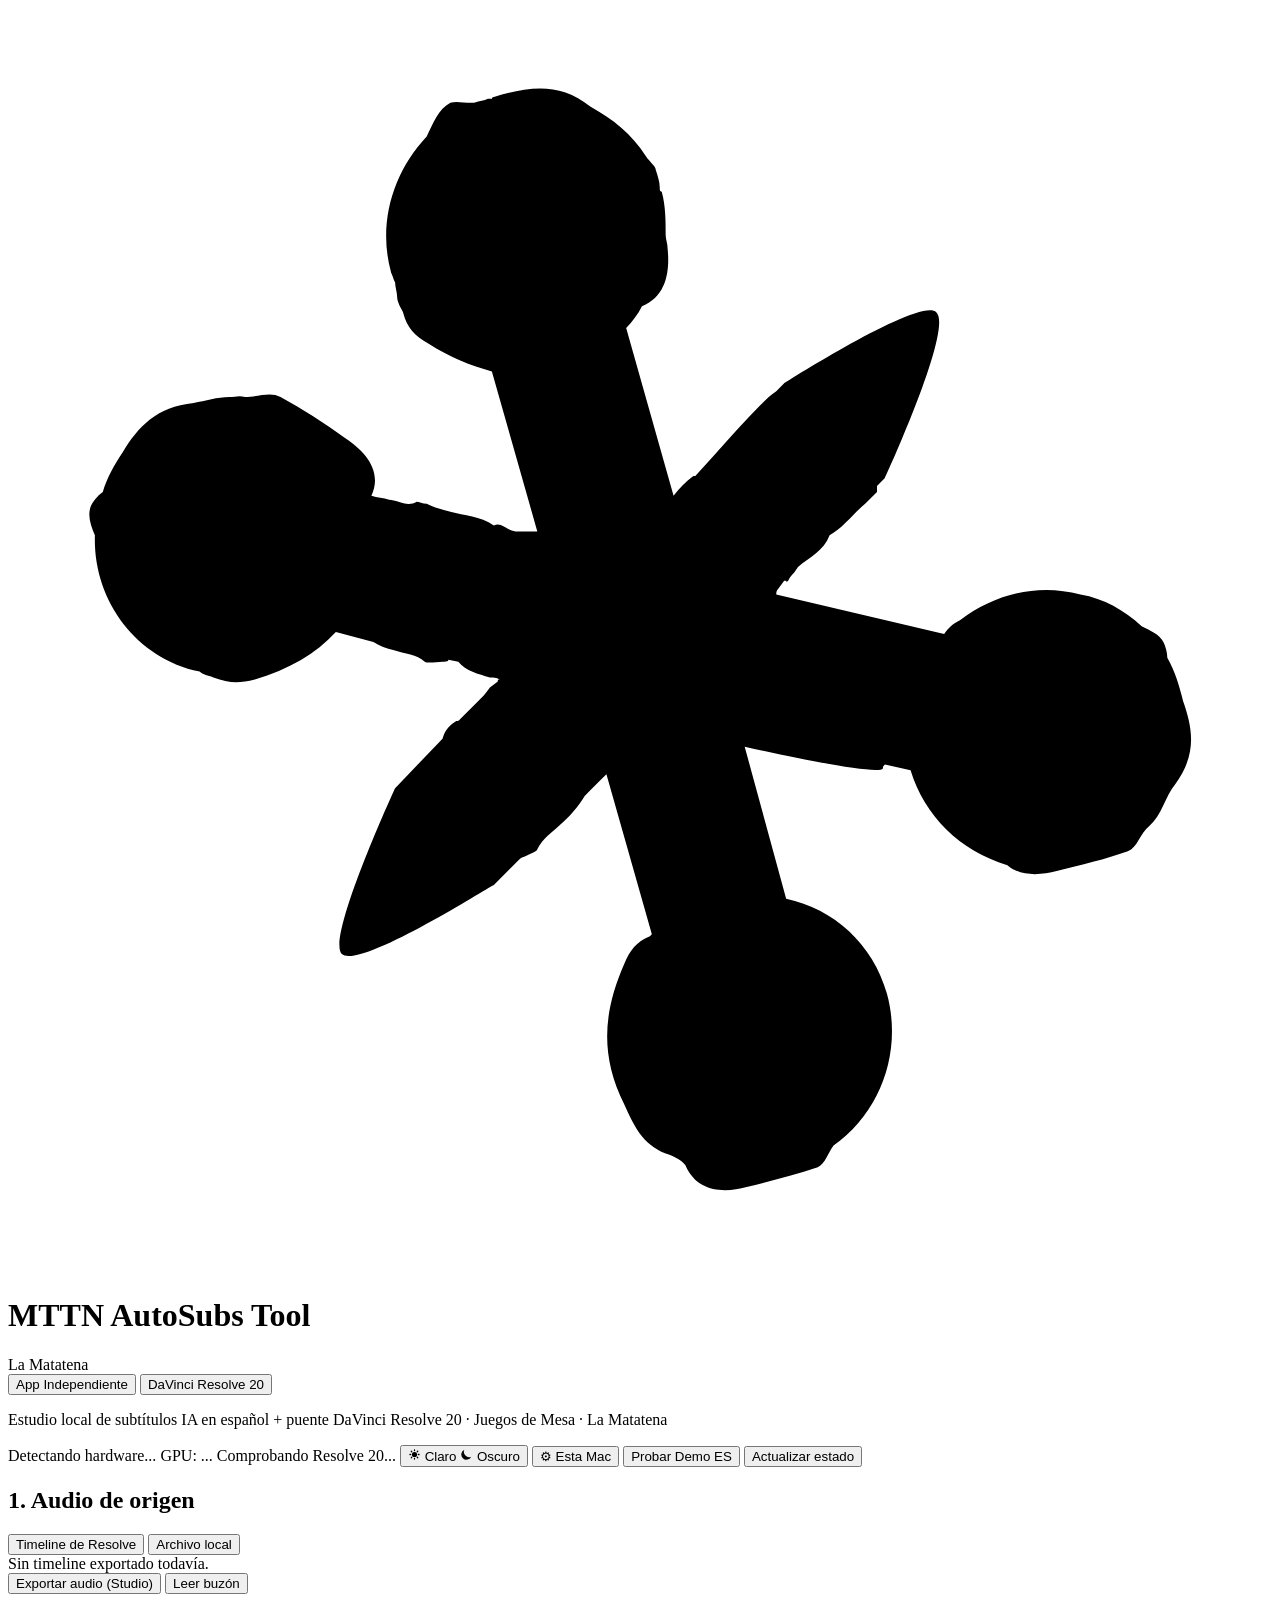
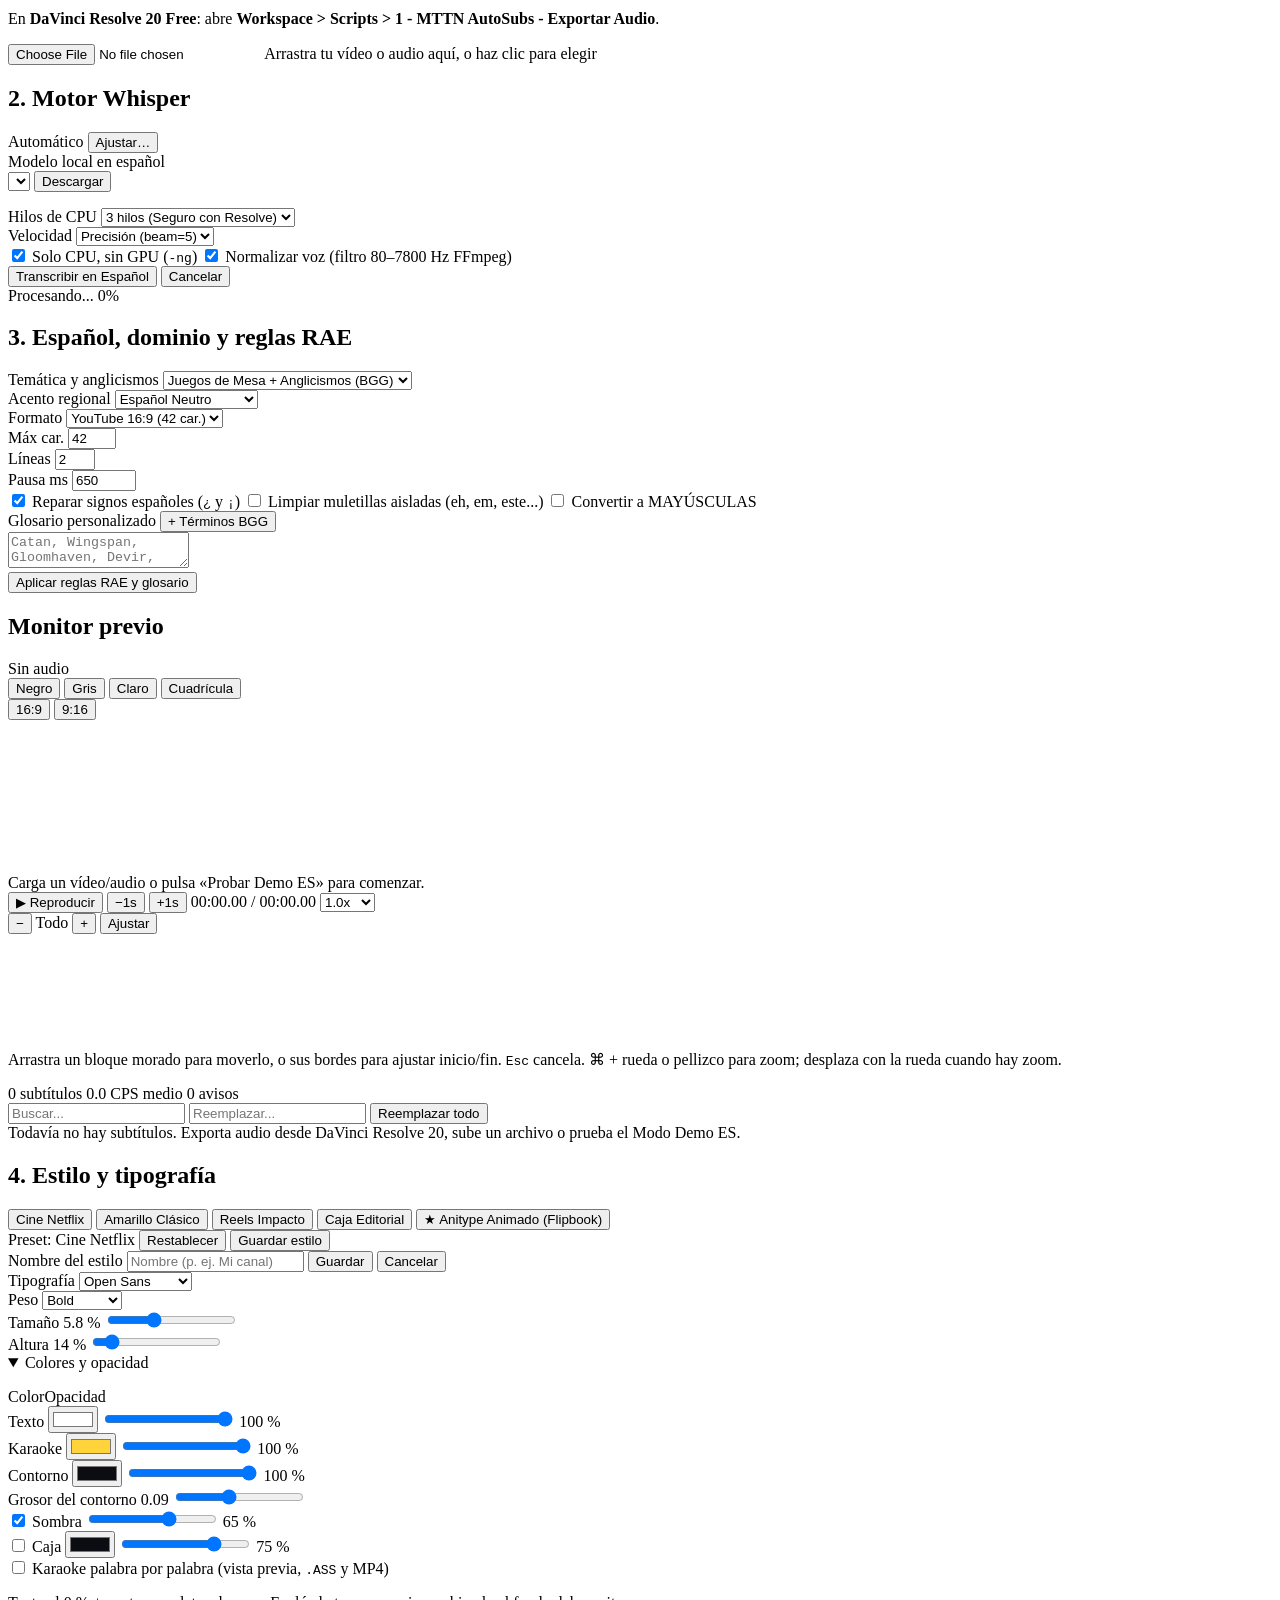
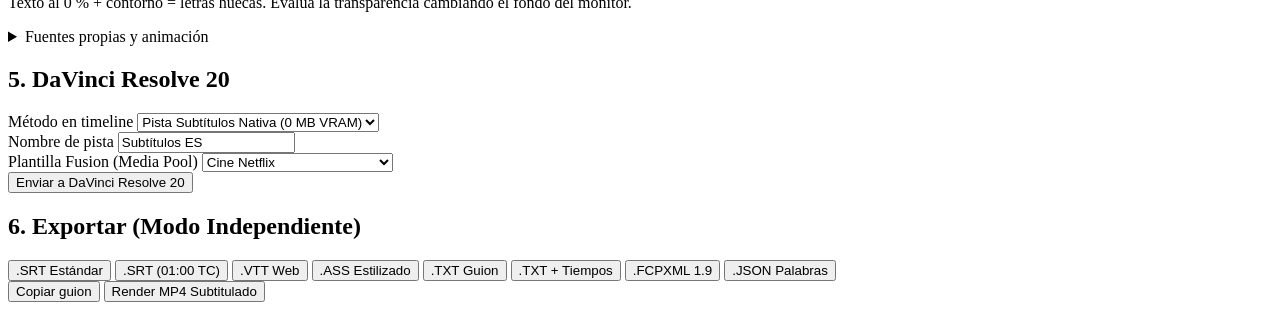
==== commit e0dd7fce: "feat: per-Mac performance panel, persisted preferences, and desktop window - Add 'Esta Mac' panel: r" ====
--- a/ui/index.html
+++ b/ui/index.html
@@ -57,6 +57,7 @@
           <span>Oscuro</span>
         </span>
       </button>
+      <button id="btn-machine" class="btn btn-ghost btn-sm" type="button" command="show-modal" commandfor="machine-dialog" title="Perfil de rendimiento, prueba de velocidad y preferencias de esta Mac">⚙ Esta Mac</button>
       <button id="btn-demo" class="btn btn-secondary btn-sm" type="button">Probar Demo ES</button>
       <button id="btn-refresh" class="btn btn-ghost btn-sm" type="button" title="Vuelve a comprobar DaVinci Resolve, los modelos instalados y el buzón de audio">Actualizar estado</button>
     </div>
@@ -97,7 +98,11 @@
 
       <section class="card">
         <h2>2. Motor Whisper</h2>
-        <p id="hw-profile-note" class="hint"></p>
+        <div class="perf-summary">
+          <span id="perf-mode-pill" class="pill pill-info">Automático</span>
+          <span id="hw-profile-note" class="hint"></span>
+          <button class="btn btn-ghost btn-xs" type="button" command="show-modal" commandfor="machine-dialog">Ajustar…</button>
+        </div>
         <div class="field">
           <label for="model-select">Modelo local en español</label>
           <div class="inline-field">
@@ -473,11 +478,11 @@
         <div id="template-field" class="field">
           <label for="push-template">Plantilla Fusion (Media Pool)</label>
           <select id="push-template">
-            <option value="AutoSubs_ES_Cine_Netflix">AutoSubs_ES_Cine_Netflix</option>
-            <option value="AutoSubs_ES_Amarillo_Clasico">AutoSubs_ES_Amarillo_Clasico</option>
-            <option value="AutoSubs_ES_Reels_Impacto">AutoSubs_ES_Reels_Impacto</option>
-            <option value="AutoSubs_ES_Caja_Editorial">AutoSubs_ES_Caja_Editorial</option>
-            <option value="AutoSubs_ES_Anitype_Animado">AutoSubs_ES_Anitype_Animado (5 fuentes / Boil)</option>
+            <option value="AutoSubs_ES_Cine_Netflix" title="AutoSubs_ES_Cine_Netflix">Cine Netflix</option>
+            <option value="AutoSubs_ES_Amarillo_Clasico" title="AutoSubs_ES_Amarillo_Clasico">Amarillo Clásico</option>
+            <option value="AutoSubs_ES_Reels_Impacto" title="AutoSubs_ES_Reels_Impacto">Reels Impacto</option>
+            <option value="AutoSubs_ES_Caja_Editorial" title="AutoSubs_ES_Caja_Editorial">Caja Editorial</option>
+            <option value="AutoSubs_ES_Anitype_Animado" title="AutoSubs_ES_Anitype_Animado">Anitype Animado (5 fuentes)</option>
           </select>
         </div>
 
@@ -508,6 +513,97 @@
     </aside>
   </main>
 
+  <dialog id="machine-dialog" class="machine-dialog" closedby="any" aria-labelledby="machine-dialog-title">
+    <header class="machine-head">
+      <h2 id="machine-dialog-title">Rendimiento de esta Mac</h2>
+      <button class="btn btn-ghost btn-sm" type="button" command="close" commandfor="machine-dialog" aria-label="Cerrar">✕</button>
+    </header>
+
+    <section class="machine-section" aria-labelledby="machine-hw-title">
+      <h3 id="machine-hw-title">Equipo detectado</h3>
+      <dl id="machine-hw" class="machine-hw"></dl>
+    </section>
+
+    <section class="machine-section" aria-labelledby="machine-mode-title">
+      <h3 id="machine-mode-title">Perfil de rendimiento</h3>
+      <div class="mode-cards" role="radiogroup" aria-labelledby="machine-mode-title">
+        <label class="mode-card">
+          <input type="radio" name="perf-mode" value="auto" autofocus>
+          <span class="mode-card-title">Automático <em>(recomendado)</em></span>
+          <span class="mode-card-desc">Usa toda la Mac y cede núcleos cuando DaVinci Resolve está abierto.</span>
+        </label>
+        <label class="mode-card">
+          <input type="radio" name="perf-mode" value="safe">
+          <span class="mode-card-title">Seguro</span>
+          <span class="mode-card-desc">Pocos hilos y búsqueda rápida: la Mac sigue fluida mientras editas.</span>
+        </label>
+        <label class="mode-card">
+          <input type="radio" name="perf-mode" value="max">
+          <span class="mode-card-title">Máximo</span>
+          <span class="mode-card-desc">Todos los hilos y máxima precisión, aunque Resolve esté abierto.</span>
+        </label>
+        <label class="mode-card">
+          <input type="radio" name="perf-mode" value="custom">
+          <span class="mode-card-title">Personalizado</span>
+          <span class="mode-card-desc">Eliges hilos, GPU y precisión a mano.</span>
+        </label>
+      </div>
+
+      <div class="machine-grid">
+        <div class="field">
+          <label for="mp-threads">Hilos</label>
+          <select id="mp-threads"></select>
+        </div>
+        <div class="field">
+          <label for="mp-beam">Precisión</label>
+          <select id="mp-beam">
+            <option value="quality">Precisión (beam=5)</option>
+            <option value="fast">Rápido (beam=2)</option>
+          </select>
+        </div>
+        <div class="field">
+          <label for="mp-model">Modelo por defecto</label>
+          <select id="mp-model"></select>
+        </div>
+      </div>
+      <label class="check-row">
+        <input id="mp-no-gpu" type="checkbox">
+        <span id="mp-no-gpu-label">Solo CPU, sin GPU (<code>-ng</code>)</span>
+      </label>
+      <label class="check-row">
+        <input id="mp-enhance" type="checkbox">
+        <span>Normalizar voz (filtro 80–7800 Hz)</span>
+      </label>
+      <p class="hint">Cambiar hilos, GPU o precisión pasa el perfil a <strong>Personalizado</strong>.</p>
+    </section>
+
+    <section class="machine-section" aria-labelledby="machine-bench-title">
+      <h3 id="machine-bench-title">Prueba de velocidad</h3>
+      <p class="hint">Transcribe unos 30 s de voz en español con el modelo elegido y estos ajustes para saber qué tan rápido va esta Mac.</p>
+      <div class="btn-row">
+        <button id="btn-benchmark" class="btn btn-secondary btn-sm" type="button">Probar velocidad</button>
+        <button id="btn-bench-apply" class="btn btn-primary btn-sm hidden" type="button">Usar modelo recomendado</button>
+      </div>
+      <div id="bench-result" class="meta-box hidden" role="status"></div>
+      <ul id="bench-history" class="bench-history"></ul>
+    </section>
+
+    <section class="machine-section" aria-labelledby="machine-prefs-title">
+      <h3 id="machine-prefs-title">Preferencias portátiles</h3>
+      <p class="hint">Acento, temática, glosario, formato, karaoke y estilos guardados. No incluyen los ajustes de hardware, así que puedes llevarlas de la MacBook a la iMac sin cambiar el rendimiento de cada una.</p>
+      <div class="btn-row">
+        <button id="btn-prefs-export" class="btn btn-secondary btn-sm" type="button">Exportar preferencias…</button>
+        <button id="btn-prefs-import" class="btn btn-secondary btn-sm" type="button">Importar preferencias…</button>
+        <input id="prefs-import-input" class="visually-hidden" type="file" accept="application/json,.json" tabindex="-1" aria-hidden="true">
+      </div>
+    </section>
+
+    <footer class="machine-foot">
+      <button id="btn-perf-reset" class="btn btn-ghost btn-sm" type="button">Restablecer a lo recomendado</button>
+      <span id="machine-settings-path" class="hint mono-path"></span>
+    </footer>
+  </dialog>
+
   <div id="toast" class="toast hidden"></div>
   <script src="/app.js"></script>
 </body>
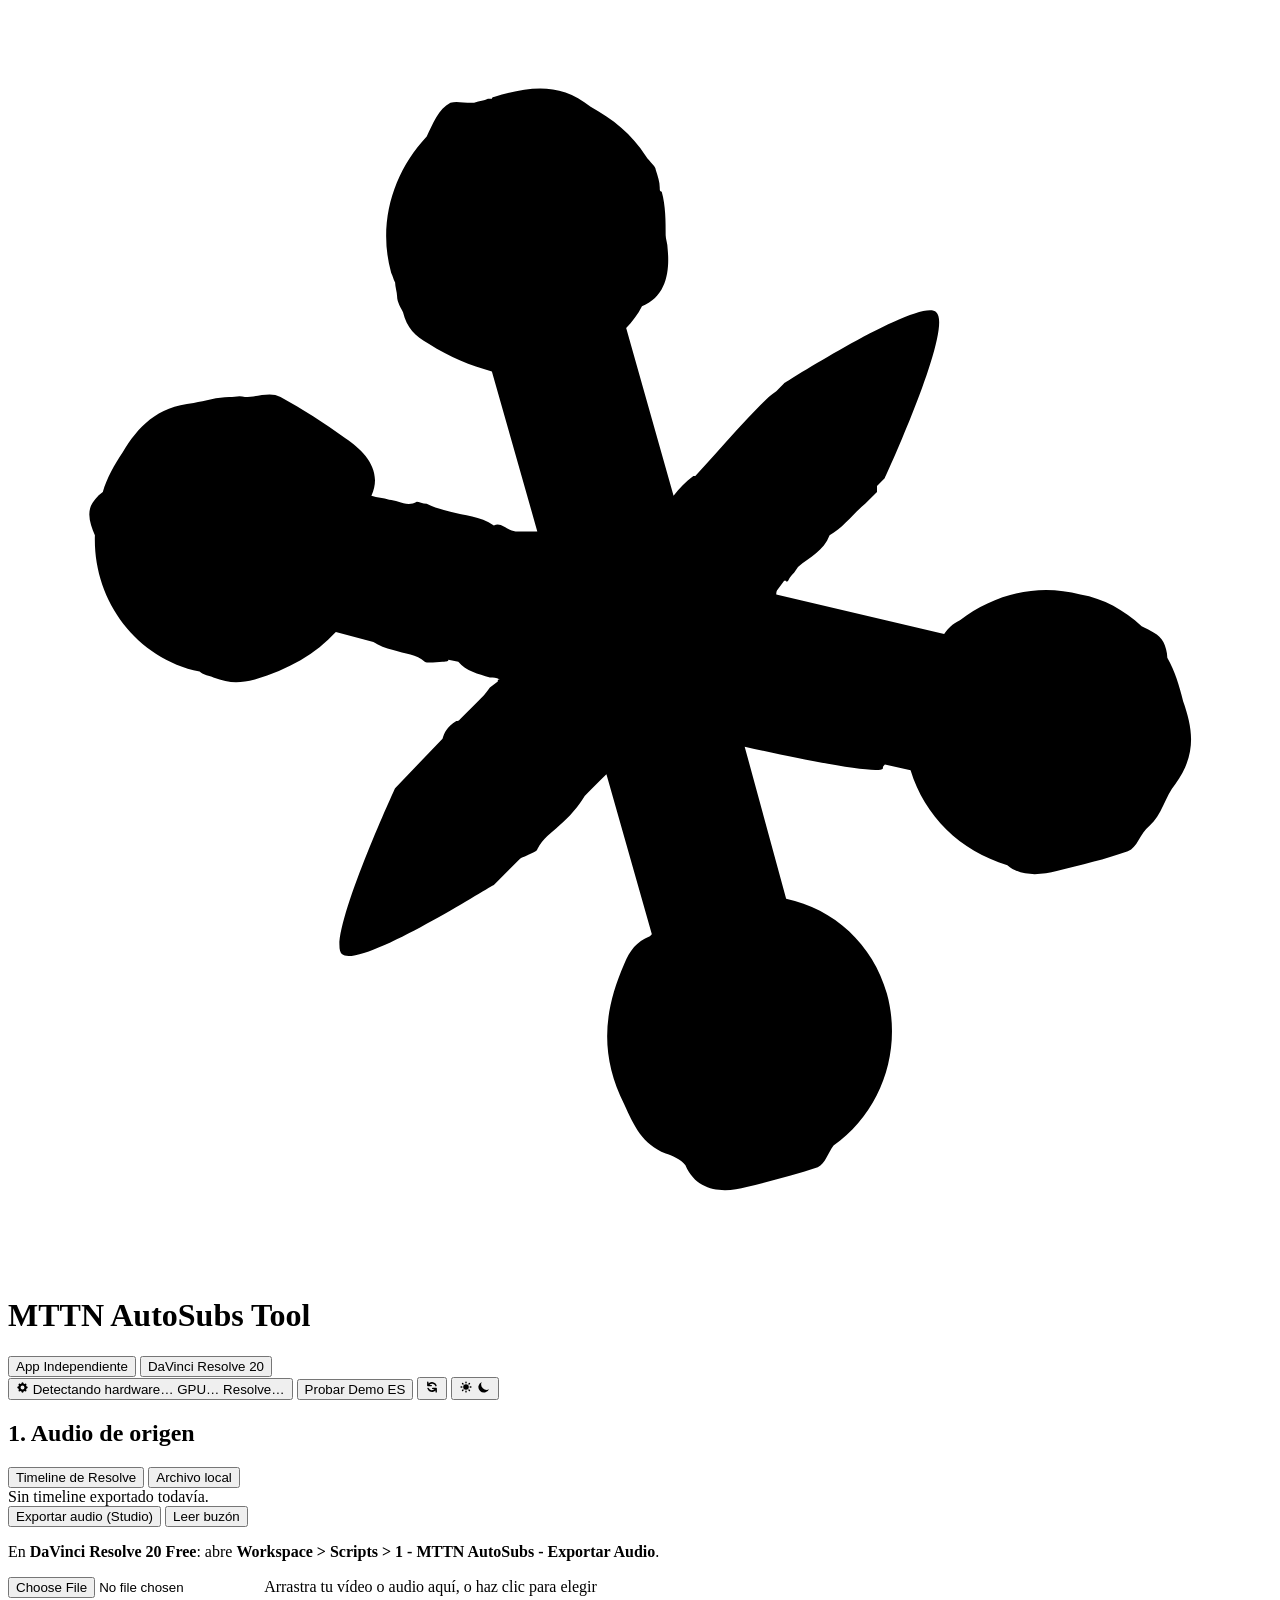
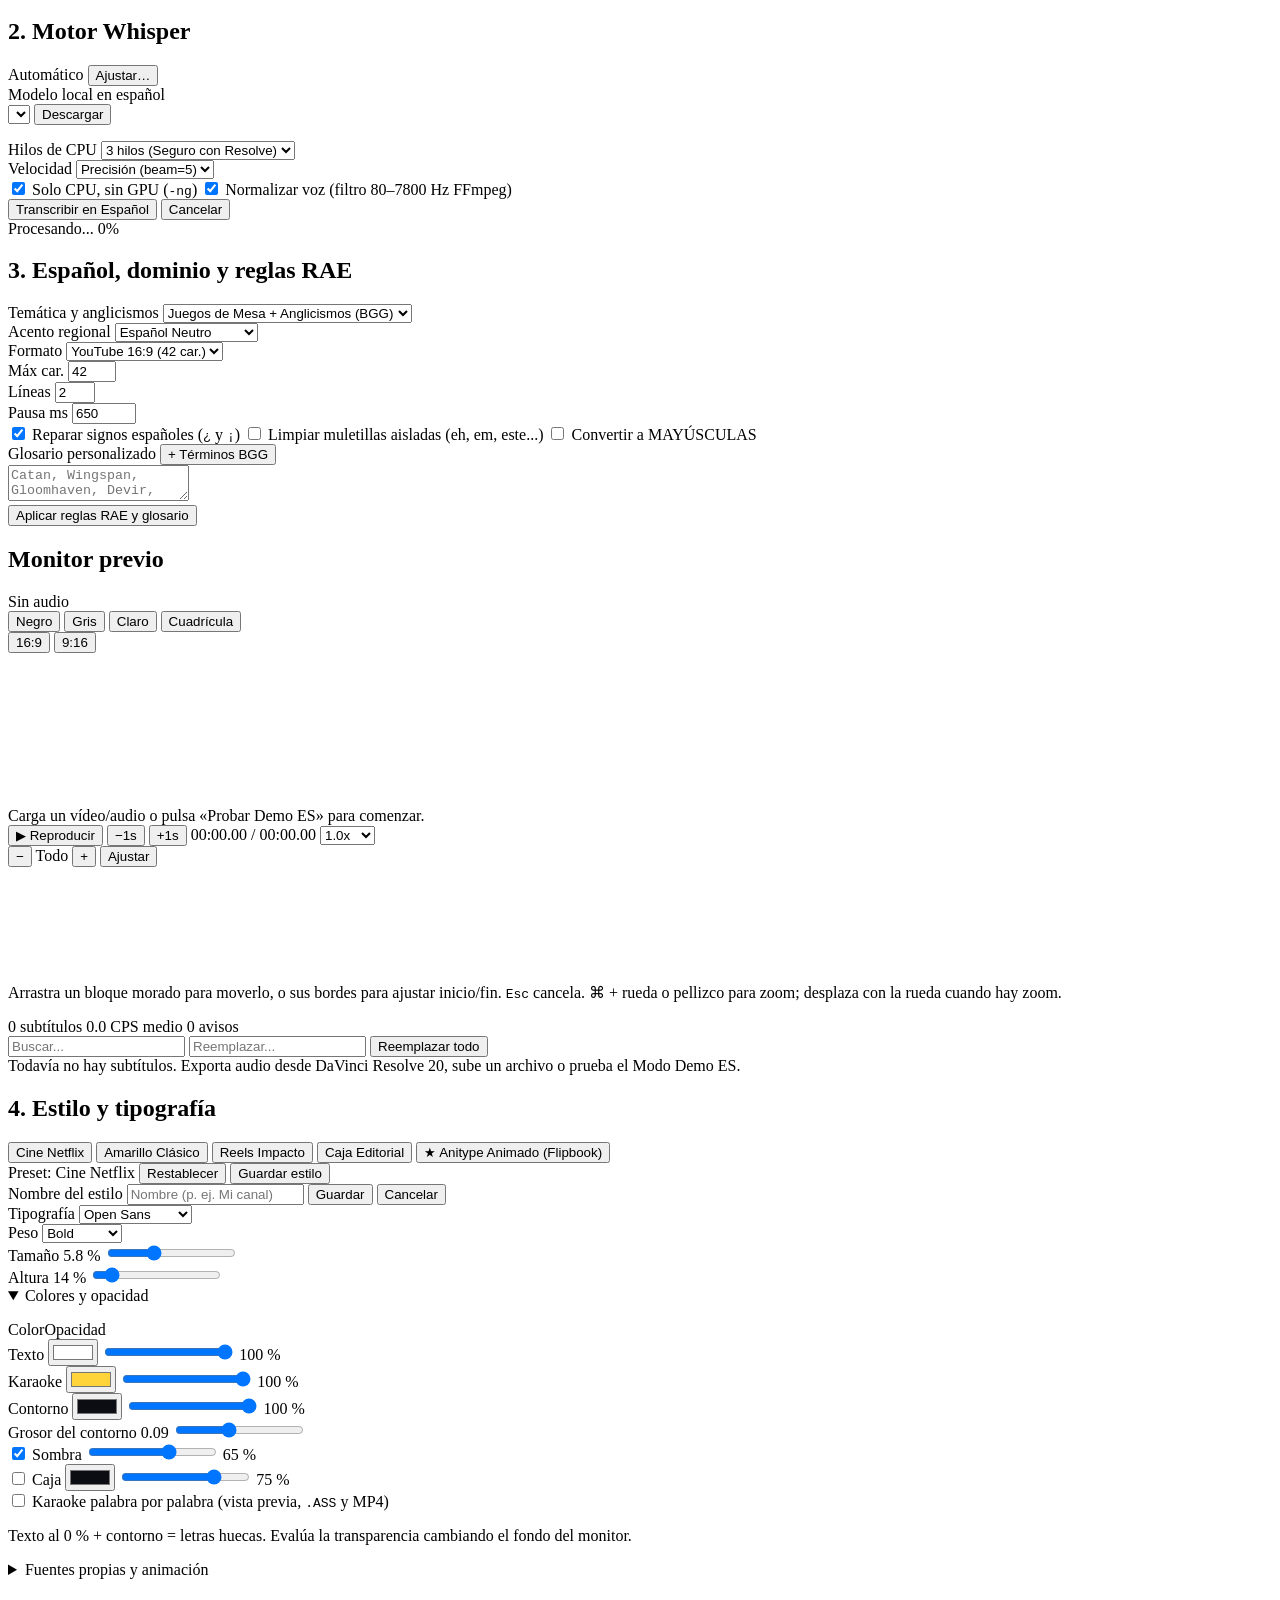
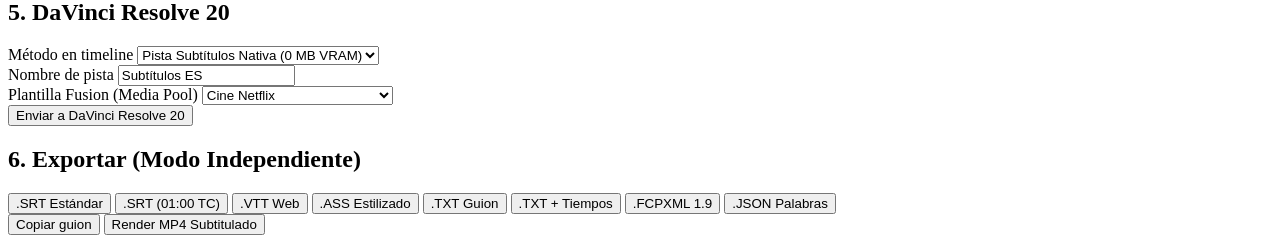
==== commit 40f072a3: "feat(ui): single-row topbar with one status button (CPU · GPU · Resolve) Drops the tagline and the o" ====
--- a/ui/index.html
+++ b/ui/index.html
@@ -27,39 +27,40 @@
           <path fill="currentColor" d="M32.6 46.9C32.6 46.9 32.5 47.0 32.5 47.0C31.8 47.3 31.5 47.7 31.2 48.4C30.1 50.9 30.0 53.1 31.2 55.5C31.7 56.6 32.1 57.5 33.3 58.0C33.6 58.1 34.1 58.3 34.3 58.6C34.9 60.0 36.3 60.0 37.4 59.7C38.6 59.4 39.8 59.1 41.0 58.7C41.4 58.5 41.5 58.0 41.8 57.6C44.2 55.9 45.3 52.8 44.5 49.9C43.8 47.4 41.8 45.6 39.4 45.1L37.3 37.4C40.9 38.2 44.1 38.8 44.3 38.5C44.3 38.4 44.3 38.4 44.4 38.3L45.7 38.6C46.4 40.9 48.2 42.7 50.6 43.4C51.3 44.0 52.3 43.9 53.1 43.7C54.3 43.4 55.6 43.1 56.7 42.7C57.2 42.5 57.3 41.8 57.8 41.4C58.4 40.9 58.6 39.9 59.1 39.3C60.2 37.8 60.0 36.5 59.5 35.1C59.3 34.3 59.1 33.6 58.7 32.9C58.7 32.6 58.6 32.3 58.5 32.1C58.3 31.7 57.8 31.5 57.4 31.3C56.5 30.5 55.5 29.9 54.3 29.7C52.1 29.1 49.9 29.7 48.2 31.0C47.8 31.2 47.6 31.4 47.4 31.7L38.9 29.7C38.9 29.6 38.9 29.5 39.0 29.4L39.3 29.0C39.4 29.0 39.4 29.0 39.4 29.0C39.4 29.1 39.5 29.0 39.5 29.0C39.6 28.8 39.7 28.7 39.8 28.6L40.0 28.3C40.6 27.8 41.3 27.5 41.6 26.7L41.6 26.7C42.3 26.3 42.8 25.6 43.4 25.1L44.0 24.5C44.0 24.4 44.0 24.3 44.0 24.2L44.4 23.8C44.4 23.8 47.9 16.2 47.0 15.4C46.2 14.6 39.3 19.0 39.3 19.0L38.9 19.4C38.6 19.6 38.4 19.8 38.1 20.1C37.3 20.9 36.5 21.8 35.8 22.6L34.8 23.7C34.8 23.7 34.8 23.7 34.7 23.7C34.3 24.0 34.0 24.3 33.7 24.7L31.3 16.2C31.6 15.9 31.9 15.5 32.1 15.1C33.4 14.6 33.5 13.2 33.4 12.2C33.4 11.9 33.3 11.7 33.3 11.5C33.3 10.8 33.3 10.0 33.1 9.3C33.0 9.3 33.0 9.2 33.0 9.1C33.0 8.8 32.9 8.5 32.8 8.2C32.8 8.0 32.5 7.8 32.3 7.5C31.6 6.4 30.6 5.6 29.5 5.0C27.9 3.7 26.3 4.0 24.6 4.5C24.6 4.5 24.6 4.5 24.6 4.5C24.6 4.5 24.5 4.5 24.5 4.6C24.4 4.6 24.4 4.6 24.3 4.6C24.1 4.7 23.9 4.7 23.6 4.8C23.6 4.8 23.5 4.8 23.5 4.8C23.0 4.8 22.7 4.7 22.4 4.8C21.8 5.1 21.5 5.9 21.2 6.5C19.5 8.3 18.7 10.9 19.4 13.4C19.5 13.6 19.5 13.7 19.6 13.9C19.6 14.1 19.7 14.4 19.7 14.6C19.7 14.9 19.9 15.2 20.0 15.4C20.2 16.2 20.6 16.6 21.3 17.0C22.4 17.7 23.4 18.1 24.5 18.4L26.8 26.5C26.5 26.5 26.1 26.5 25.7 26.5C25.3 26.5 25.0 26.0 24.6 26.2C23.9 25.7 23.1 25.7 22.4 25.5C22.0 25.4 21.6 25.3 21.2 25.1C21.0 25.1 20.8 25.0 20.7 25.0C20.2 25.3 19.7 24.9 19.3 24.9C19.0 24.8 18.7 24.8 18.4 24.7C19.0 23.4 18.0 22.4 17.1 21.8C16.0 21.0 14.9 20.3 13.8 19.7C13.3 19.4 12.6 19.7 12.0 19.7C11.7 19.6 11.5 19.7 11.2 19.7C10.6 19.7 10.0 19.9 9.4 20.0C9.4 20.0 9.4 20.0 9.4 20.0C7.5 20.2 6.6 21.2 5.8 22.5C5.4 23.1 5.0 23.8 4.8 24.5C4.5 24.7 4.3 25.0 4.2 25.2C4.0 25.7 4.2 26.2 4.4 26.7C4.3 29.9 6.4 32.9 9.7 33.6C9.7 33.6 9.7 33.6 9.7 33.6C9.9 33.8 10.2 33.8 10.4 33.9C11.2 34.2 11.7 34.2 12.5 34.0C14.2 33.5 15.6 32.7 16.6 31.6L18.5 32.1C18.8 32.3 19.1 32.4 19.5 32.5C20.1 32.7 20.7 32.7 21.1 33.1C21.3 33.2 21.7 33.1 22.0 33.1C22.1 33.1 22.3 33.1 22.3 33.0L22.8 33.1C23.2 33.6 23.8 33.7 24.4 33.9C24.6 33.9 24.7 33.9 24.9 34.0C24.8 34.0 24.8 34.0 24.8 34.1L24.4 34.4C24.2 34.7 24.0 34.9 23.8 35.1L22.9 36.0C22.8 36.1 22.8 36.1 22.7 36.1C22.2 36.4 22.1 36.7 22.0 37.0L19.6 39.5L19.6 39.5C19.6 39.5 16.1 47.1 16.9 47.9C17.8 48.7 24.5 44.4 24.6 44.4L24.6 44.4L25.9 43.1C26.0 43.0 26.1 43.0 26.3 42.9C26.5 42.8 26.8 42.7 26.8 42.6C27.1 42.0 27.5 41.8 27.9 41.4C28.4 41.0 28.9 40.4 29.2 39.9C29.6 39.5 29.9 39.2 30.3 38.8L32.6 46.9Z"/>
         </svg>
       </div>
-      <div>
-        <div class="brand-title-row">
-          <h1><span class="mttn-prefix">MTTN</span> AutoSubs Tool</h1>
-          <span class="brand-org">La Matatena</span>
-          <div class="mode-switch" role="group" aria-label="Modo de trabajo">
-            <button id="btn-mode-standalone" class="mode-btn" data-appmode="standalone" type="button">App Independiente</button>
-            <button id="btn-mode-resolve" class="mode-btn active" data-appmode="resolve" type="button">DaVinci Resolve 20</button>
-          </div>
-        </div>
-        <p class="subtitle">Estudio local de subtítulos IA en español + puente DaVinci Resolve 20 · Juegos de Mesa · La Matatena</p>
+      <h1 title="Estudio local de subtítulos IA en español + puente DaVinci Resolve 20 · La Matatena"><span class="mttn-prefix">MTTN</span> AutoSubs Tool</h1>
+      <div class="mode-switch" role="group" aria-label="Modo de trabajo">
+        <button id="btn-mode-standalone" class="mode-btn" data-appmode="standalone" type="button">App Independiente</button>
+        <button id="btn-mode-resolve" class="mode-btn active" data-appmode="resolve" type="button">DaVinci Resolve 20</button>
       </div>
     </div>
-    <div class="hw-badges">
-      <span id="badge-cpu" class="pill pill-neutral">Detectando hardware...</span>
-      <span id="badge-gpu" class="pill pill-neutral">GPU: ...</span>
-      <span id="badge-resolve" class="pill pill-warn">Comprobando Resolve 20...</span>
-      <button id="btn-theme-toggle" class="btn btn-ghost btn-sm theme-toggle-btn" type="button" aria-label="Cambiar tema de color" title="Cambiar tema claro / oscuro">
+    <div class="topbar-actions">
+      <!-- Estado del equipo en un solo control: abre «Rendimiento de esta Mac». Solo se colorea lo que requiere atención. -->
+      <button id="btn-machine" class="status-btn" type="button" command="show-modal" commandfor="machine-dialog" title="Rendimiento de esta Mac: perfil, prueba de velocidad y preferencias">
+        <svg class="status-gear" viewBox="0 0 20 20" fill="currentColor" width="13" height="13" aria-hidden="true">
+          <path fill-rule="evenodd" d="M11.49 3.17c-.38-1.56-2.6-1.56-2.98 0a1.53 1.53 0 01-2.29.95c-1.37-.84-2.94.73-2.1 2.1.54.89.06 2.04-.95 2.29-1.56.38-1.56 2.6 0 2.98 1.01.25 1.49 1.4.95 2.29-.84 1.37.73 2.94 2.1 2.1a1.53 1.53 0 012.29.95c.38 1.56 2.6 1.56 2.98 0a1.53 1.53 0 012.29-.95c1.37.84 2.94-.73 2.1-2.1a1.53 1.53 0 01.95-2.29c1.56-.38 1.56-2.6 0-2.98a1.53 1.53 0 01-.95-2.29c.84-1.37-.73-2.94-2.1-2.1a1.53 1.53 0 01-2.29-.95zM10 13a3 3 0 100-6 3 3 0 000 6z" clip-rule="evenodd"/>
+        </svg>
+        <span id="badge-cpu" class="pill pill-neutral">Detectando hardware…</span>
+        <span id="badge-gpu" class="pill pill-neutral">GPU…</span>
+        <span id="badge-resolve" class="pill pill-neutral">Resolve…</span>
+      </button>
+      <button id="btn-demo" class="btn btn-ghost btn-sm" type="button">Probar Demo ES</button>
+      <button id="btn-refresh" class="btn btn-ghost btn-sm btn-icon" type="button" aria-label="Actualizar estado" title="Actualizar estado: vuelve a comprobar DaVinci Resolve, los modelos instalados y el buzón de audio">
+        <svg viewBox="0 0 20 20" fill="currentColor" width="14" height="14" aria-hidden="true">
+          <path fill-rule="evenodd" d="M4 2a1 1 0 011 1v2.1a7 7 0 0111.6 2.6 1 1 0 11-1.9.6A5 5 0 006.4 7H9a1 1 0 010 2H4a1 1 0 01-1-1V3a1 1 0 011-1zm.1 9.1a1 1 0 011.3.6A5 5 0 0013.6 13H11a1 1 0 110-2h5a1 1 0 011 1v5a1 1 0 11-2 0v-2.1a7 7 0 01-11.6-2.6 1 1 0 01.6-1.3z" clip-rule="evenodd"/>
+        </svg>
+      </button>
+      <button id="btn-theme-toggle" class="btn btn-ghost btn-sm btn-icon theme-toggle-btn" type="button" aria-label="Cambiar tema de color" title="Cambiar tema claro / oscuro">
         <span class="theme-state theme-state-to-light">
-          <svg viewBox="0 0 20 20" fill="currentColor" width="13" height="13" aria-hidden="true">
+          <svg viewBox="0 0 20 20" fill="currentColor" width="14" height="14" aria-hidden="true">
             <path fill-rule="evenodd" d="M10 2a1 1 0 011 1v1a1 1 0 11-2 0V3a1 1 0 011-1zm4 8a4 4 0 11-8 0 4 4 0 018 0zm-.464 4.95l.707.707a1 1 0 001.414-1.414l-.707-.707a1 1 0 00-1.414 1.414zm2.12-10.607a1 1 0 010 1.414l-.706.707a1 1 0 11-1.414-1.414l.707-.707a1 1 0 011.414 0zM17 11a1 1 0 100-2h-1a1 1 0 100 2h1zm-7 4a1 1 0 011 1v1a1 1 0 11-2 0v-1a1 1 0 011-1zM5.05 6.464A1 1 0 106.465 5.05l-.708-.707a1 1 0 00-1.414 1.414l.707.707zm1.414 8.486l-.707.707a1 1 0 01-1.414-1.414l.707-.707a1 1 0 011.414 1.414zM4 11a1 1 0 100-2H3a1 1 0 000 2h1z" clip-rule="evenodd"/>
           </svg>
-          <span>Claro</span>
         </span>
         <span class="theme-state theme-state-to-dark">
-          <svg viewBox="0 0 20 20" fill="currentColor" width="13" height="13" aria-hidden="true">
+          <svg viewBox="0 0 20 20" fill="currentColor" width="14" height="14" aria-hidden="true">
             <path d="M17.293 13.293A8 8 0 016.707 2.707a8.001 8.001 0 1010.586 10.586z"/>
           </svg>
-          <span>Oscuro</span>
         </span>
       </button>
-      <button id="btn-machine" class="btn btn-ghost btn-sm" type="button" command="show-modal" commandfor="machine-dialog" title="Perfil de rendimiento, prueba de velocidad y preferencias de esta Mac">⚙ Esta Mac</button>
-      <button id="btn-demo" class="btn btn-secondary btn-sm" type="button">Probar Demo ES</button>
-      <button id="btn-refresh" class="btn btn-ghost btn-sm" type="button" title="Vuelve a comprobar DaVinci Resolve, los modelos instalados y el buzón de audio">Actualizar estado</button>
     </div>
   </header>
 
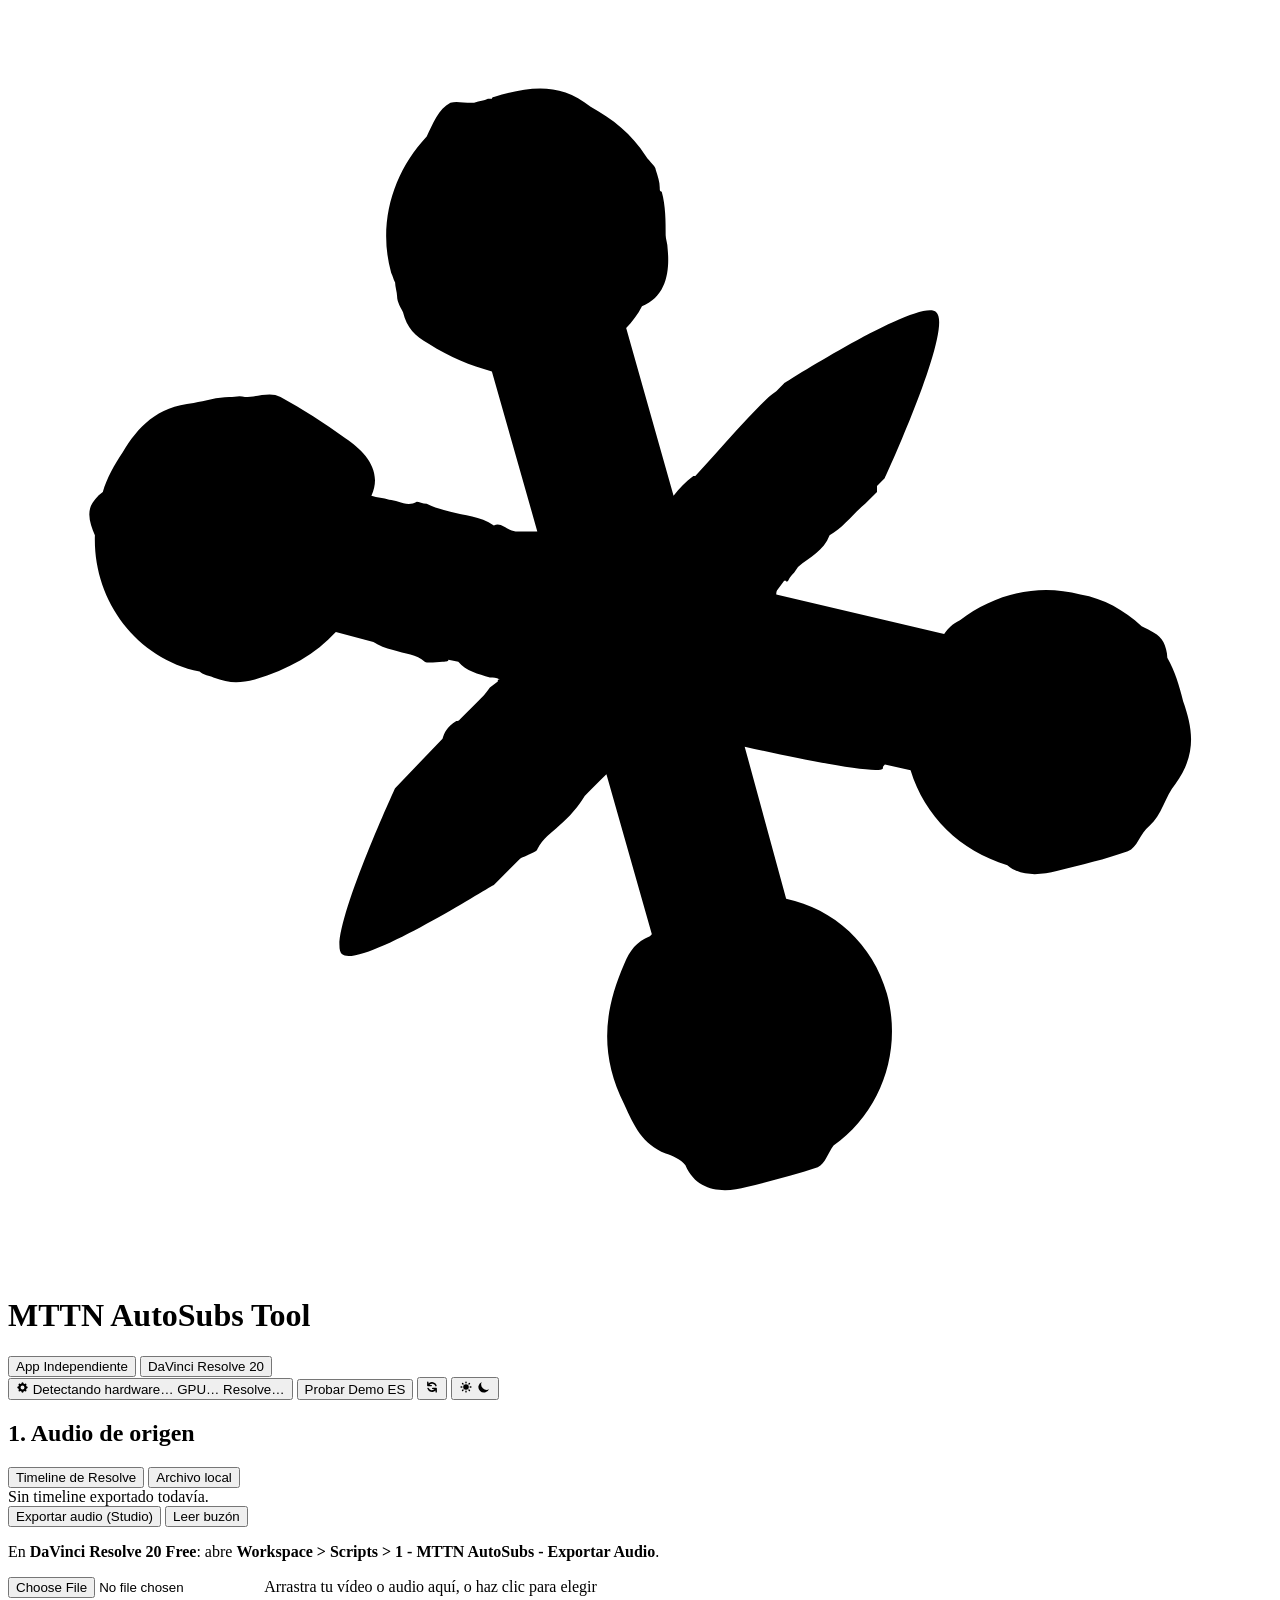
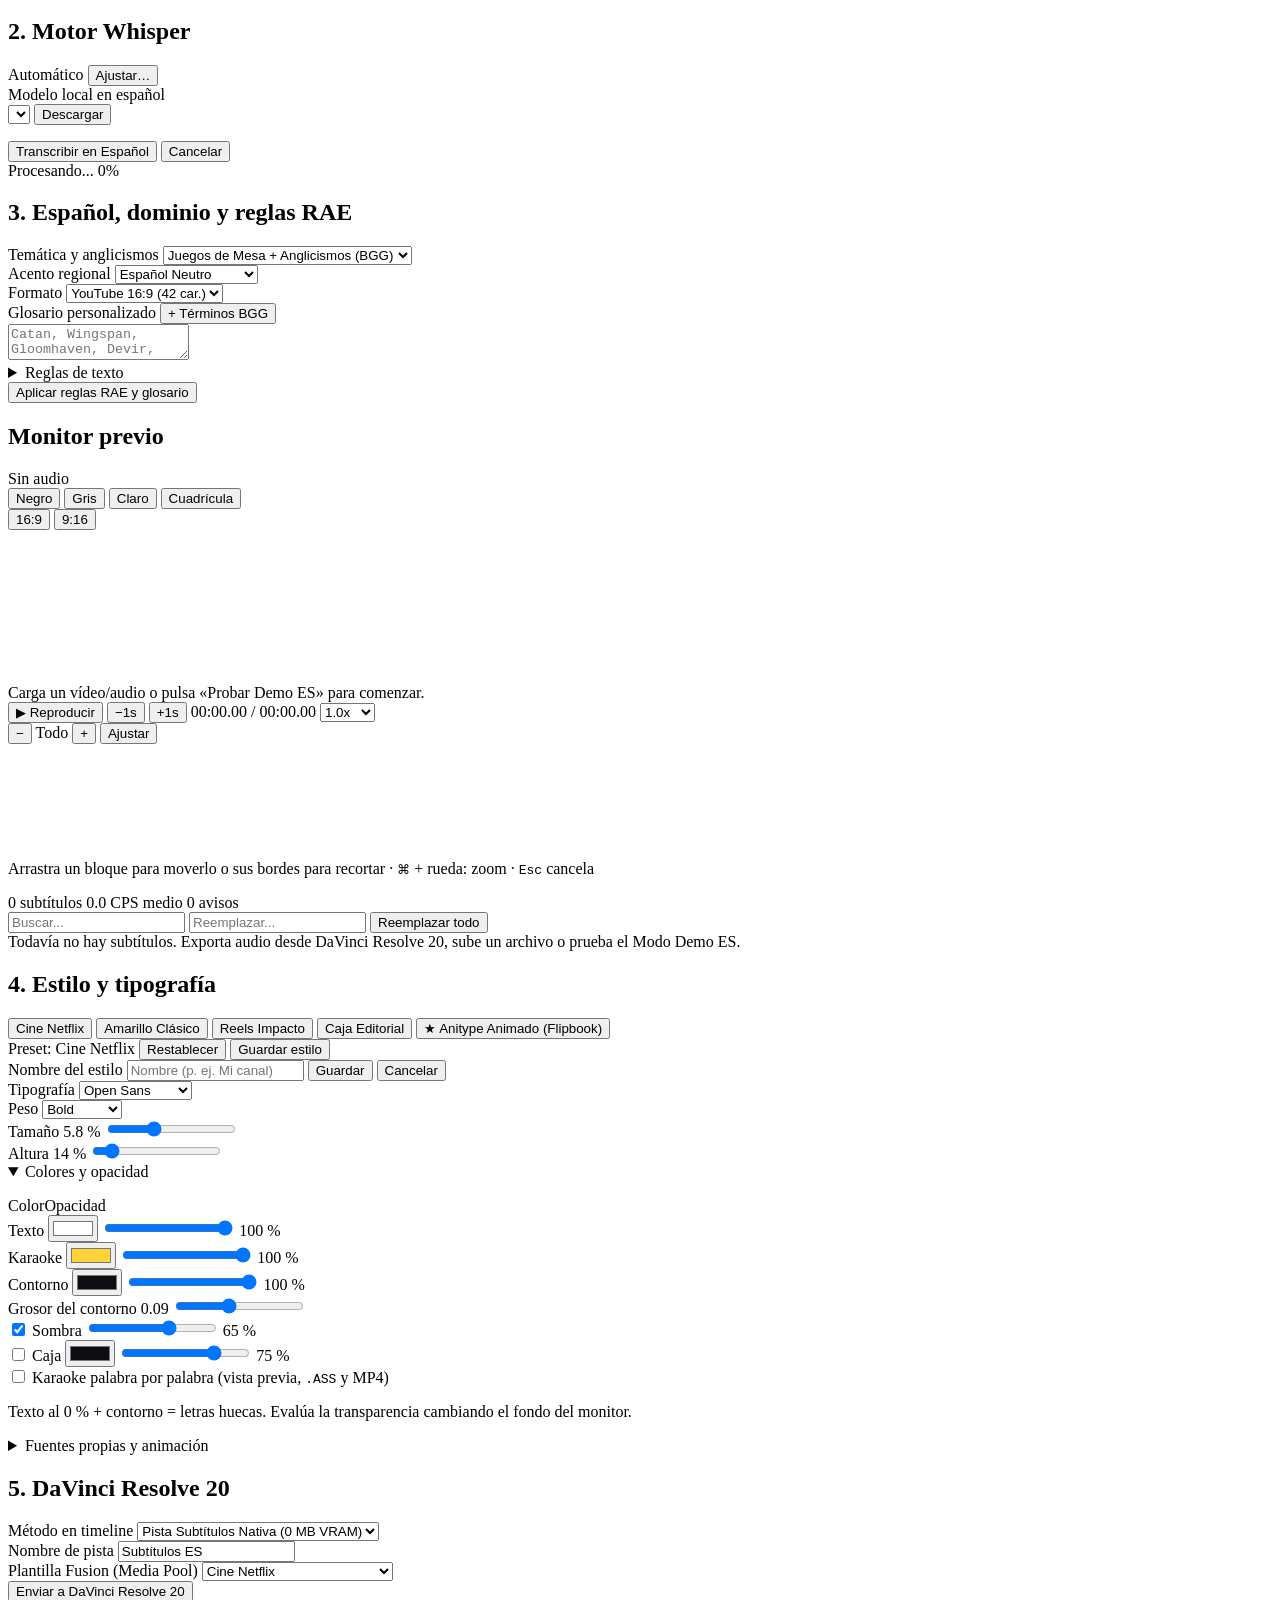
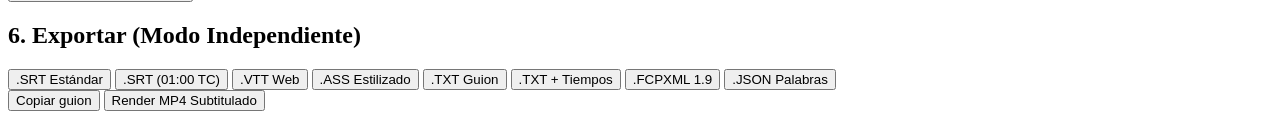
==== commit ae90cb5b: "feat(ui): progressive disclosure in Whisper and text-rule cards, quieter cue editor - Card 2 keeps m" ====
--- a/ui/index.html
+++ b/ui/index.html
@@ -113,6 +113,9 @@
           <p id="model-note" class="hint"></p>
         </div>
 
+        <!-- Hilos, precisión, GPU y voz se ajustan en «Rendimiento de esta Mac» (una sola fuente de verdad).
+             Estos controles se conservan ocultos porque app.js los lee al transcribir y los mantiene sincronizados. -->
+        <div class="perf-mirror" hidden>
         <div class="grid-2">
           <div class="field">
             <label for="threads-select">Hilos de CPU</label>
@@ -139,6 +142,7 @@
           <input id="opt-enhance-voice" type="checkbox" checked>
           <span>Normalizar voz (filtro 80–7800 Hz FFmpeg)</span>
         </label>
+        </div>
 
         <div class="btn-row">
           <button id="btn-transcribe" class="btn btn-primary" type="button">Transcribir en Español</button>
@@ -188,34 +192,6 @@
           </div>
         </div>
 
-        <div class="grid-3">
-          <div class="field">
-            <label for="cfg-cpl">Máx car.</label>
-            <input id="cfg-cpl" type="number" min="10" max="70" value="42">
-          </div>
-          <div class="field">
-            <label for="cfg-lines">Líneas</label>
-            <input id="cfg-lines" type="number" min="1" max="3" value="2">
-          </div>
-          <div class="field">
-            <label for="cfg-pause">Pausa ms</label>
-            <input id="cfg-pause" type="number" min="200" max="2000" step="50" value="650">
-          </div>
-        </div>
-
-        <label class="check-row">
-          <input id="cfg-inverted" type="checkbox" checked>
-          <span>Reparar signos españoles (<code>¿</code> y <code>¡</code>)</span>
-        </label>
-        <label class="check-row">
-          <input id="cfg-muletillas" type="checkbox">
-          <span>Limpiar muletillas aisladas (eh, em, este...)</span>
-        </label>
-        <label class="check-row">
-          <input id="cfg-uppercase" type="checkbox">
-          <span>Convertir a MAYÚSCULAS</span>
-        </label>
-
         <div class="field">
           <div class="glossary-head">
             <label for="cfg-glossary">Glosario personalizado</label>
@@ -223,6 +199,38 @@
           </div>
           <textarea id="cfg-glossary" rows="2" placeholder="Catan, Wingspan, Gloomhaven, Devir, Kickstarter, Meeple..."></textarea>
         </div>
+
+        <!-- El selector «Formato» ya fija estos valores; aquí solo se afinan. -->
+        <details id="sec-text-rules" class="style-section">
+          <summary>Reglas de texto</summary>
+          <div class="grid-3">
+            <div class="field">
+              <label for="cfg-cpl">Máx car.</label>
+              <input id="cfg-cpl" type="number" min="10" max="70" value="42">
+            </div>
+            <div class="field">
+              <label for="cfg-lines">Líneas</label>
+              <input id="cfg-lines" type="number" min="1" max="3" value="2">
+            </div>
+            <div class="field">
+              <label for="cfg-pause">Pausa ms</label>
+              <input id="cfg-pause" type="number" min="200" max="2000" step="50" value="650">
+            </div>
+          </div>
+
+          <label class="check-row">
+            <input id="cfg-inverted" type="checkbox" checked>
+            <span>Reparar signos españoles (<code>¿</code> y <code>¡</code>)</span>
+          </label>
+          <label class="check-row">
+            <input id="cfg-muletillas" type="checkbox">
+            <span>Limpiar muletillas aisladas (eh, em, este...)</span>
+          </label>
+          <label class="check-row">
+            <input id="cfg-uppercase" type="checkbox">
+            <span>Convertir a MAYÚSCULAS</span>
+          </label>
+        </details>
 
         <button id="btn-resegment" class="btn btn-secondary full-width" type="button">
           Aplicar reglas RAE y glosario
@@ -281,16 +289,16 @@
         </div>
 
         <canvas id="waveform-canvas" width="960" height="96" aria-label="Forma de onda: arrastra los bloques para mover subtítulos o sus bordes para ajustar inicio y fin"></canvas>
-        <p class="hint waveform-hint">Arrastra un bloque morado para moverlo, o sus bordes para ajustar inicio/fin. <kbd>Esc</kbd> cancela. ⌘ + rueda o pellizco para zoom; desplaza con la rueda cuando hay zoom.</p>
+        <p class="hint waveform-hint" title="Arrastra un bloque morado para moverlo, o sus bordes para ajustar inicio/fin. Esc cancela. ⌘ + rueda o pellizco para zoom; desplaza con la rueda cuando hay zoom.">Arrastra un bloque para moverlo o sus bordes para recortar · <kbd>⌘</kbd> + rueda: zoom · <kbd>Esc</kbd> cancela</p>
         <audio id="audio-player" preload="metadata"></audio>
       </section>
 
       <section class="card editor-card">
         <div class="editor-toolbar">
           <div class="stats-row">
-            <span id="stat-cues" class="pill pill-neutral">0 subtítulos</span>
-            <span id="stat-cps" class="pill pill-neutral">0.0 CPS medio</span>
-            <span id="stat-warns" class="pill pill-neutral">0 avisos</span>
+            <span id="stat-cues" class="stat">0 subtítulos</span>
+            <span id="stat-cps" class="stat">0.0 CPS medio</span>
+            <span id="stat-warns" class="stat">0 avisos</span>
           </div>
           <div class="search-replace">
             <input id="search-input" type="text" placeholder="Buscar..." aria-label="Buscar en subtítulos">
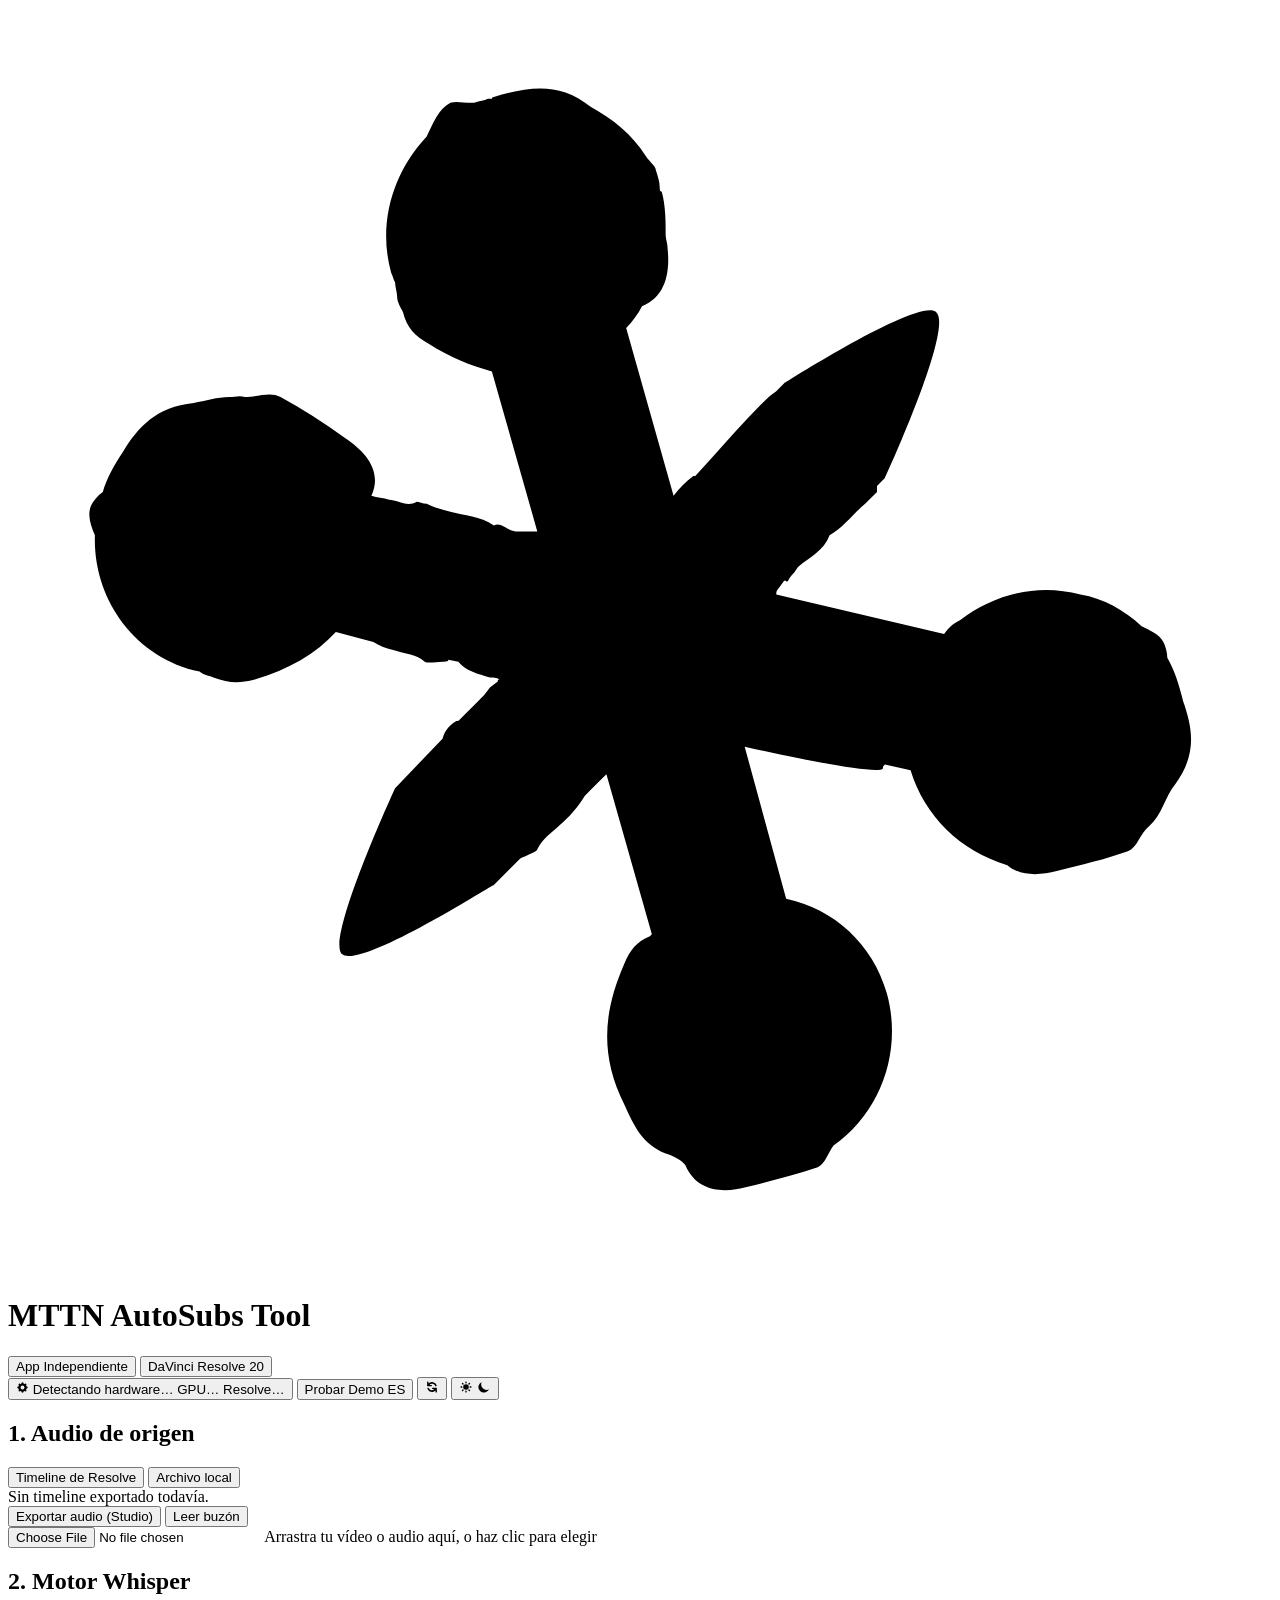
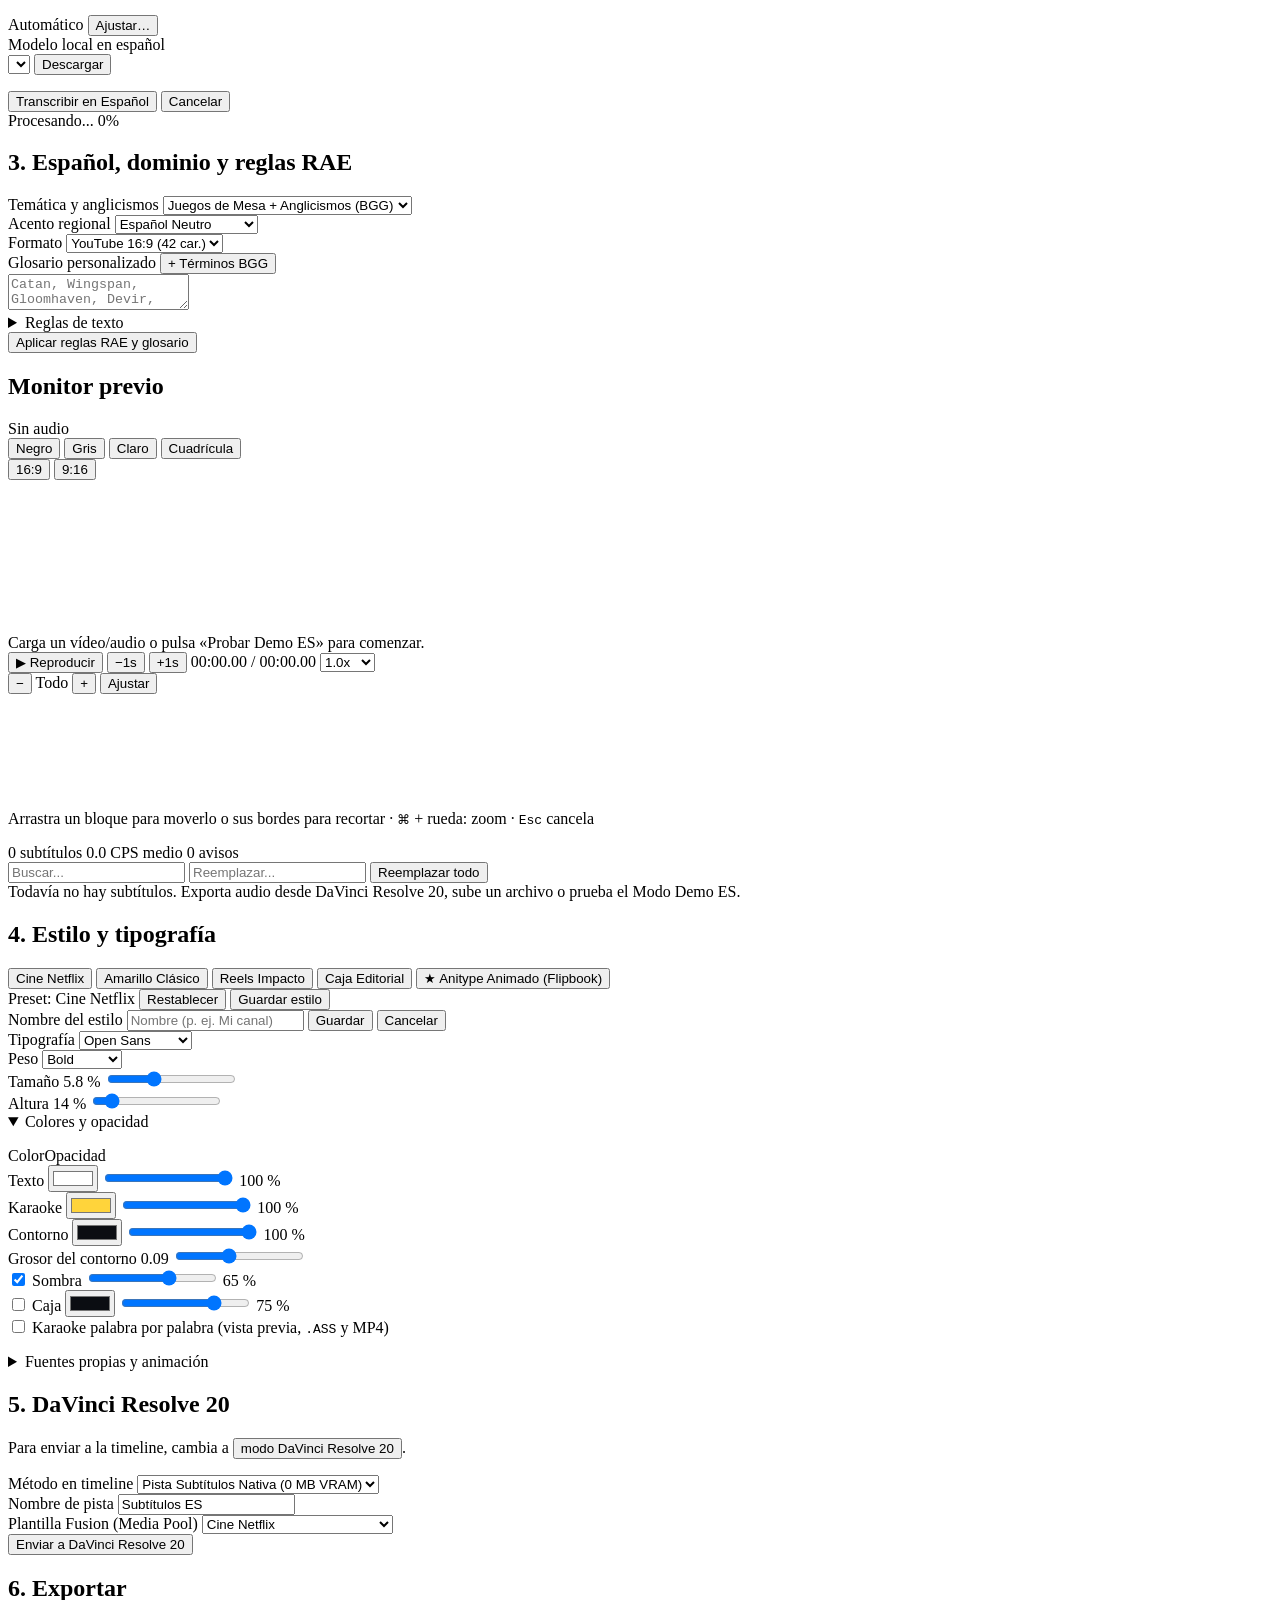
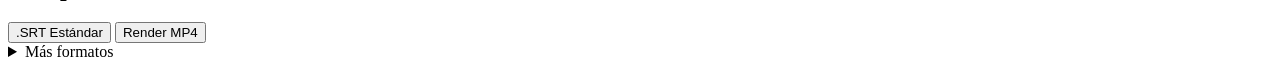
==== commit 168da2ee: "feat(ui): mode-aware Resolve/export cards and calmer headings - In standalone mode the Resolve card " ====
--- a/ui/index.html
+++ b/ui/index.html
@@ -82,10 +82,6 @@
             <button id="btn-resolve-export" class="btn btn-secondary" type="button">Exportar audio (Studio)</button>
             <button id="btn-check-inbox" class="btn btn-ghost" type="button">Leer buzón</button>
           </div>
-          <p class="hint">
-            En <strong>DaVinci Resolve 20 Free</strong>: abre
-            <strong>Workspace &gt; Scripts &gt; 1 - MTTN AutoSubs - Exportar Audio</strong>.
-          </p>
         </div>
 
         <div id="tab-file" class="tab-content">
@@ -377,7 +373,7 @@
         </div>
 
         <details id="sec-colors" class="style-section" open>
-          <summary>Colores y opacidad</summary>
+          <summary title="Texto al 0 % + contorno = letras huecas. Evalúa la transparencia cambiando el fondo del monitor.">Colores y opacidad</summary>
           <p id="style-contrast" class="contrast-badge" aria-live="polite"></p>
           <div class="color-grid-head" aria-hidden="true"><span></span><span>Color</span><span>Opacidad</span><span></span></div>
           <div class="color-row">
@@ -418,7 +414,6 @@
             <input id="st-karaoke" type="checkbox">
             <span>Karaoke palabra por palabra (vista previa, <code>.ASS</code> y MP4)</span>
           </label>
-          <p class="hint">Texto al 0 % + contorno = letras huecas. Evalúa la transparencia cambiando el fondo del monitor.</p>
           <p id="style-target-hint" class="hint hidden"></p>
         </details>
 
@@ -470,6 +465,10 @@
 
       <section id="card-resolve-push" class="card">
         <h2 id="resolve-push-title">5. DaVinci Resolve 20</h2>
+        <p class="card-collapsed-note">
+          Para enviar a la timeline, cambia a
+          <button id="btn-switch-to-resolve" class="link-btn" type="button">modo DaVinci Resolve 20</button>.
+        </p>
         <div class="field">
           <label for="push-mode">Método en timeline</label>
           <select id="push-mode">
@@ -503,21 +502,24 @@
       </section>
 
       <section id="card-standalone-export" class="card">
-        <h2 id="export-card-title">6. Exportar (Modo Independiente)</h2>
-        <div class="export-grid">
+        <h2 id="export-card-title">6. Exportar</h2>
+        <div class="export-main">
           <button class="btn btn-secondary btn-sm export-btn" data-fmt="srt" type="button">.SRT Estándar</button>
-          <button class="btn btn-secondary btn-sm export-btn" data-fmt="srt_tc" type="button">.SRT (01:00 TC)</button>
-          <button class="btn btn-secondary btn-sm export-btn" data-fmt="vtt" type="button">.VTT Web</button>
-          <button class="btn btn-secondary btn-sm export-btn" data-fmt="ass" type="button" title="Subtítulos con estilo; incluye karaoke si está activado en 4. Estilo">.ASS Estilizado</button>
-          <button class="btn btn-secondary btn-sm export-btn" data-fmt="txt" type="button">.TXT Guion</button>
-          <button class="btn btn-secondary btn-sm export-btn" data-fmt="txt_tc" type="button">.TXT + Tiempos</button>
-          <button class="btn btn-secondary btn-sm export-btn" data-fmt="fcpxml" type="button">.FCPXML 1.9</button>
-          <button class="btn btn-secondary btn-sm export-btn" data-fmt="json" type="button">.JSON Palabras</button>
-        </div>
-        <div class="btn-row">
-          <button id="btn-copy-txt" class="btn btn-ghost btn-sm" type="button">Copiar guion</button>
-          <button id="btn-burn-video" class="btn btn-secondary btn-sm" type="button">Render MP4 Subtitulado</button>
-        </div>
+          <button id="btn-burn-video" class="btn btn-secondary btn-sm" type="button" title="Genera un MP4 con los subtítulos quemados">Render MP4</button>
+        </div>
+        <details id="sec-more-formats" class="style-section">
+          <summary>Más formatos</summary>
+          <div class="export-grid">
+            <button class="btn btn-secondary btn-sm export-btn" data-fmt="srt_tc" type="button">.SRT (01:00 TC)</button>
+            <button class="btn btn-secondary btn-sm export-btn" data-fmt="vtt" type="button">.VTT Web</button>
+            <button class="btn btn-secondary btn-sm export-btn" data-fmt="ass" type="button" title="Subtítulos con estilo; incluye karaoke si está activado en 4. Estilo">.ASS Estilizado</button>
+            <button class="btn btn-secondary btn-sm export-btn" data-fmt="txt" type="button">.TXT Guion</button>
+            <button class="btn btn-secondary btn-sm export-btn" data-fmt="txt_tc" type="button">.TXT + Tiempos</button>
+            <button class="btn btn-secondary btn-sm export-btn" data-fmt="fcpxml" type="button">.FCPXML 1.9</button>
+            <button class="btn btn-secondary btn-sm export-btn" data-fmt="json" type="button">.JSON Palabras</button>
+            <button id="btn-copy-txt" class="btn btn-ghost btn-sm" type="button">Copiar guion</button>
+          </div>
+        </details>
       </section>
     </aside>
   </main>
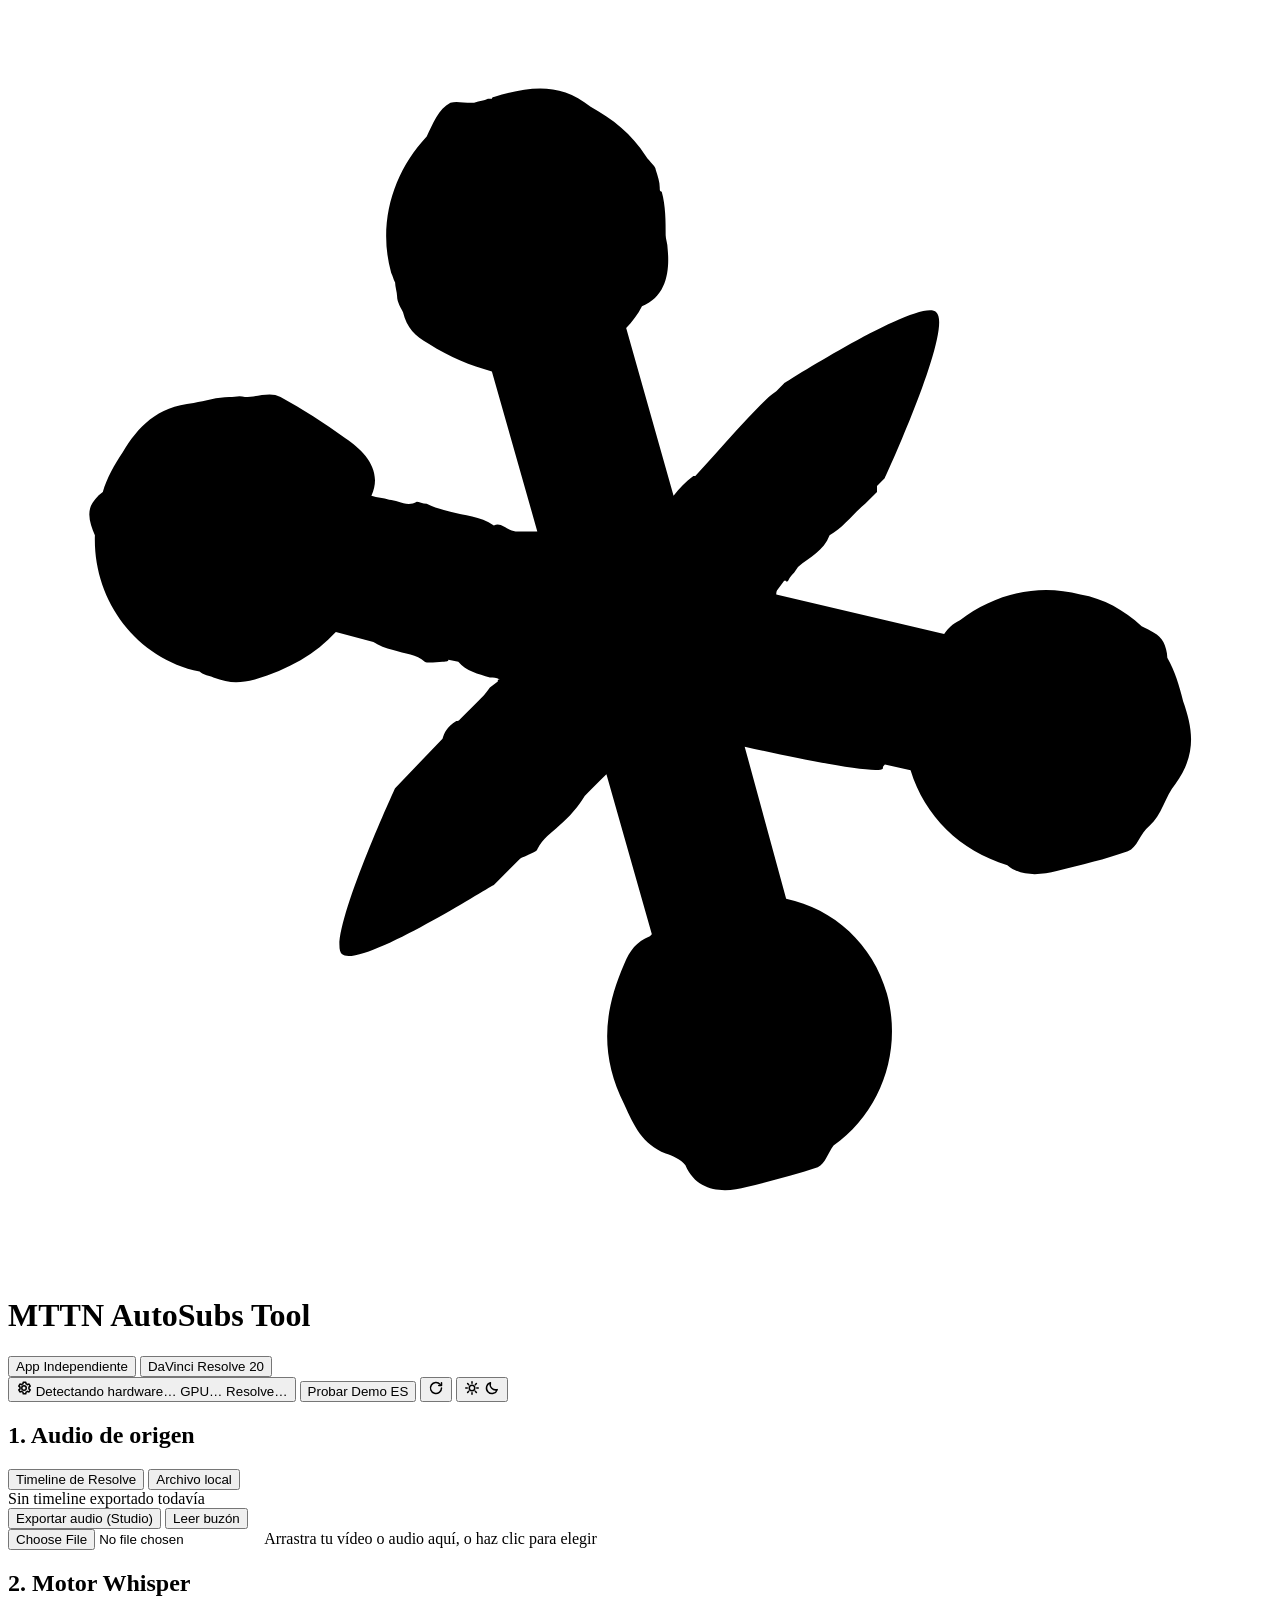
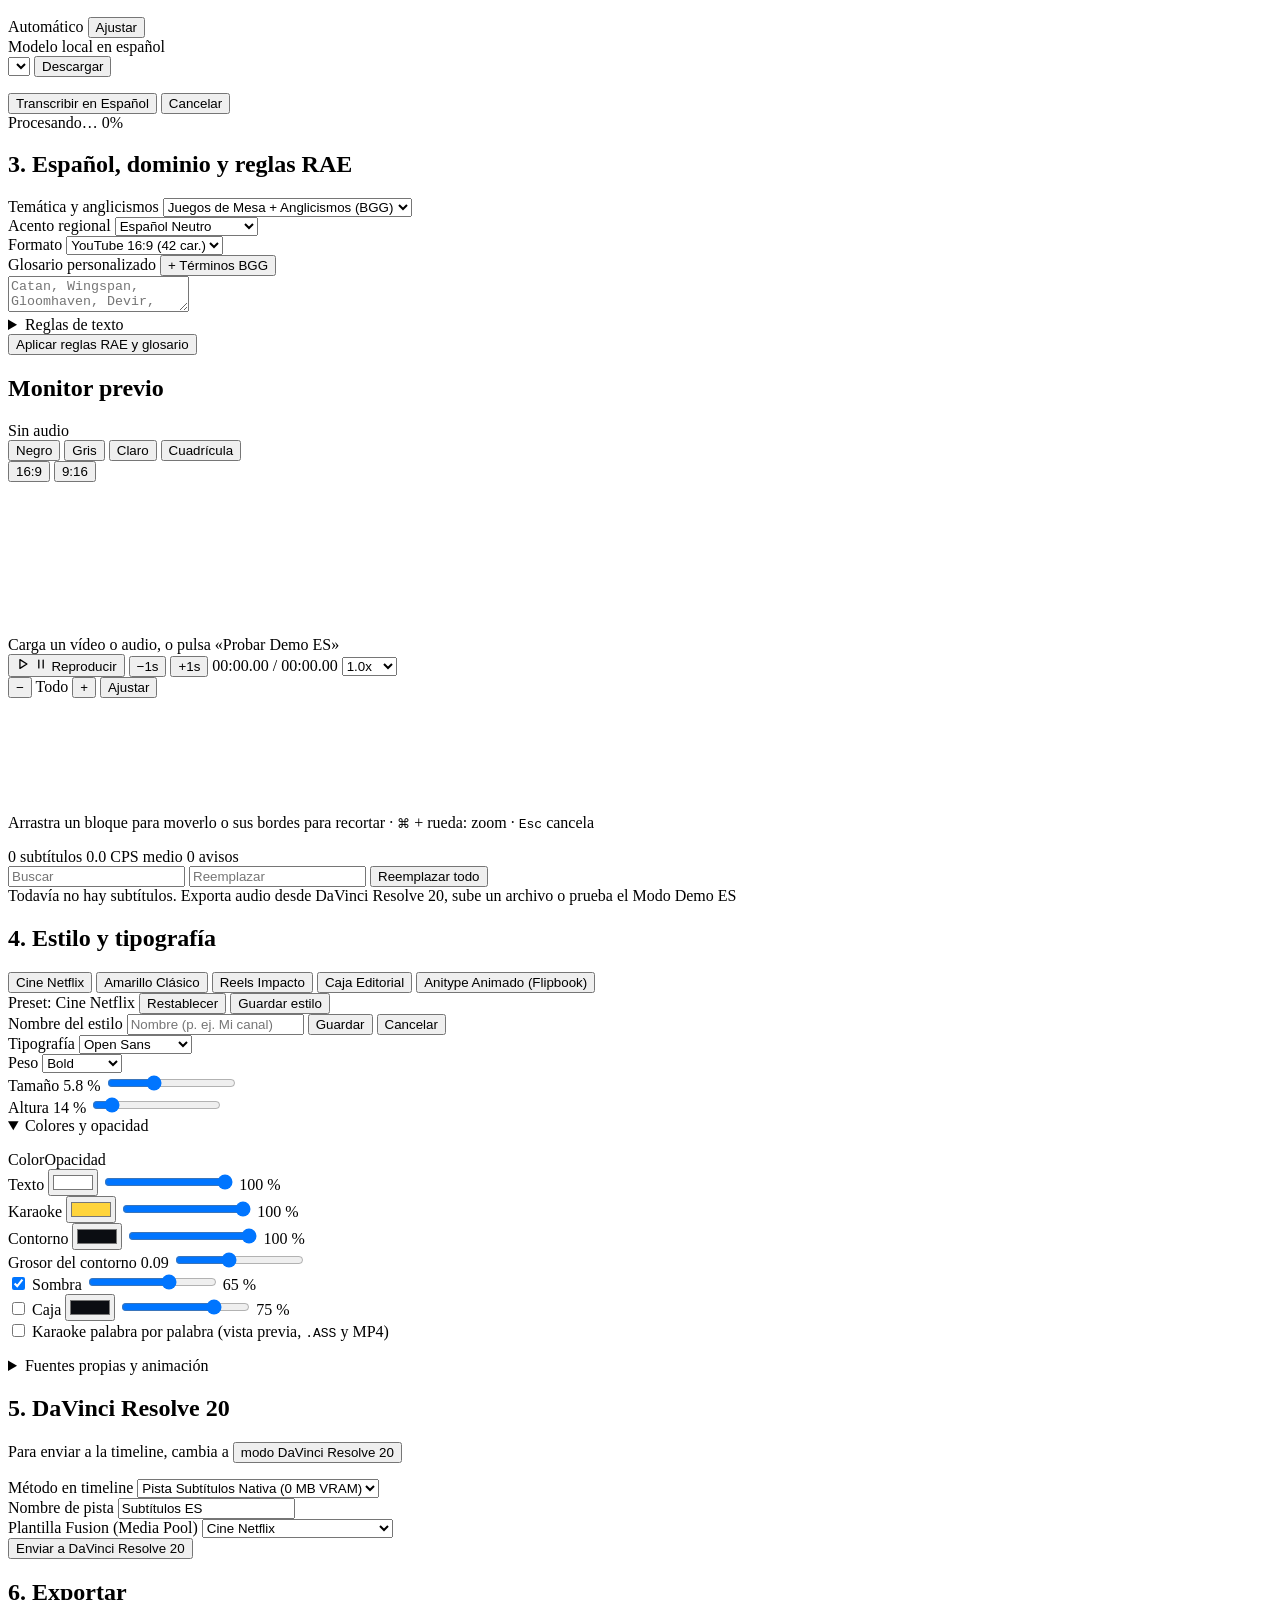
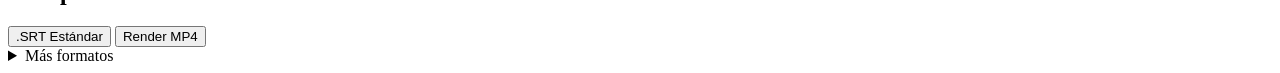
==== commit 0233b4ab: "feat(ui): apply 9-pass unslop redesign, demo stage frame, and refreshed screenshots" ====
--- a/ui/index.html
+++ b/ui/index.html
@@ -15,7 +15,7 @@
   </script>
   <meta name="theme-color" content="#8367c7">
   <title>MTTN AutoSubs Tool — La Matatena · DaVinci Resolve 20</title>
-  <link rel="icon" type="image/svg+xml" href="data:image/svg+xml,%3Csvg xmlns='http://www.w3.org/2000/svg' viewBox='0 0 64 64'%3E%3Crect width='64' height='64' rx='14' fill='%238367c7'/%3E%3Cpath fill='%23ffffff' d='M32.6 46.9c-.7.4-1 .8-1.4 1.5-1.1 2.5-1.2 4.7 0 7.1.5 1.1.9 2 2.1 2.5.3.1.8.3 1 .6.6 1.4 2 1.4 3.1 1.1 1.2-.3 2.4-.6 3.6-1 .4-.2.5-.7.8-1.1 2.4-1.7 3.5-4.8 2.7-7.7-.7-2.5-2.7-4.3-5.1-4.8l-2.1-7.7c3.6.8 6.8 1.4 7 1.1l1.4.1c.7 2.3 2.5 4.1 4.9 4.8.7.6 1.7.5 2.5.3 1.2-.3 2.5-.6 3.6-1 .5-.2.6-.9 1.1-1.3.6-.5.8-1.5 1.3-2.1 1.1-1.5.9-2.8.4-4.2-.2-.8-.4-1.5-.8-2.2 0-.3-.1-.6-.2-.8-.2-.4-.7-.6-1.1-.8-.9-.8-1.9-1.4-3.1-1.6-2.2-.6-4.4 0-6.1 1.3-.4.2-.6.4-.8.7l-8.5-2 .3-.7.7-.7c.6-.5 1.3-.8 1.6-1.6.7-.4 1.2-1.1 1.8-1.6l1-1.3s3.5-7.6 2.6-8.4c-.8-.8-7.7 3.6-7.7 3.6l-4.2 4.7c-.4.3-.7.6-1 1l-2.4-8.5c.3-.3.6-.7.8-1.1 1.3-.5 1.4-1.9 1.3-2.9 0-1.1 0-2.1-.5-3.4 0-.2-.3-.4-.5-.7-.7-1.1-1.7-1.9-2.8-2.5-1.6-1.3-3.2-1-4.9-.5-.5.2-1 .3-1.1.3-.5 0-.8-.1-1.1 0-.6.3-.9 1.1-1.2 1.7-1.7 1.8-2.5 4.4-1.8 6.9.2.7.4 1.4.6 2 .2.8.6 1.2 1.3 1.6 1.1.7 2.1 1.1 3.2 1.4l2.3 8.1c-.7 0-1.5-.2-2.2-.3-1.5-.4-3-.9-4.4-.8.6-1.3-.4-2.3-1.3-2.9-1.1-.8-2.2-1.5-3.3-2.1-.5-.3-1.2 0-1.8 0-.9 0-1.8.2-2.6.3-1.9.2-2.8 1.2-3.6 2.5-.4.6-.8 1.3-1 2-.3.2-.5.5-.6.7-.2.5 0 1 .2 1.5-.1 3.2 2 6.2 5.3 6.9 1.2.5 2 .5 2.8.3 1.7-.5 3.1-1.3 4.1-2.4l1.9.5c1 .4 2 .5 2.6 1 .5.1 1.2 0 1.7 0 .4.5 1 .6 1.6.8l.5.1-2 2c-.5.3-.6.6-.7.9l-2.4 2.5s-3.5 7.6-2.7 8.4c.9.8 7.7-3.5 7.7-3.5l1.3-1.3c.4-.2.9-.3.9-.5.3-.6.7-.8 1.1-1.2.9-.8 1.7-1.8 2.4-2.6l2.3 8.1z'/%3E%3C/svg%3E">
+  <link rel="icon" type="image/svg+xml" href="data:image/svg+xml,%3Csvg xmlns='http://www.w3.org/2000/svg' viewBox='0 0 64 64'%3E%3Crect width='64' height='64' rx='14' fill='%236a4fb3'/%3E%3Cpath fill='%23ffffff' d='M32.6 46.9c-.7.4-1 .8-1.4 1.5-1.1 2.5-1.2 4.7 0 7.1.5 1.1.9 2 2.1 2.5.3.1.8.3 1 .6.6 1.4 2 1.4 3.1 1.1 1.2-.3 2.4-.6 3.6-1 .4-.2.5-.7.8-1.1 2.4-1.7 3.5-4.8 2.7-7.7-.7-2.5-2.7-4.3-5.1-4.8l-2.1-7.7c3.6.8 6.8 1.4 7 1.1l1.4.1c.7 2.3 2.5 4.1 4.9 4.8.7.6 1.7.5 2.5.3 1.2-.3 2.5-.6 3.6-1 .5-.2.6-.9 1.1-1.3.6-.5.8-1.5 1.3-2.1 1.1-1.5.9-2.8.4-4.2-.2-.8-.4-1.5-.8-2.2 0-.3-.1-.6-.2-.8-.2-.4-.7-.6-1.1-.8-.9-.8-1.9-1.4-3.1-1.6-2.2-.6-4.4 0-6.1 1.3-.4.2-.6.4-.8.7l-8.5-2 .3-.7.7-.7c.6-.5 1.3-.8 1.6-1.6.7-.4 1.2-1.1 1.8-1.6l1-1.3s3.5-7.6 2.6-8.4c-.8-.8-7.7 3.6-7.7 3.6l-4.2 4.7c-.4.3-.7.6-1 1l-2.4-8.5c.3-.3.6-.7.8-1.1 1.3-.5 1.4-1.9 1.3-2.9 0-1.1 0-2.1-.5-3.4 0-.2-.3-.4-.5-.7-.7-1.1-1.7-1.9-2.8-2.5-1.6-1.3-3.2-1-4.9-.5-.5.2-1 .3-1.1.3-.5 0-.8-.1-1.1 0-.6.3-.9 1.1-1.2 1.7-1.7 1.8-2.5 4.4-1.8 6.9.2.7.4 1.4.6 2 .2.8.6 1.2 1.3 1.6 1.1.7 2.1 1.1 3.2 1.4l2.3 8.1c-.7 0-1.5-.2-2.2-.3-1.5-.4-3-.9-4.4-.8.6-1.3-.4-2.3-1.3-2.9-1.1-.8-2.2-1.5-3.3-2.1-.5-.3-1.2 0-1.8 0-.9 0-1.8.2-2.6.3-1.9.2-2.8 1.2-3.6 2.5-.4.6-.8 1.3-1 2-.3.2-.5.5-.6.7-.2.5 0 1 .2 1.5-.1 3.2 2 6.2 5.3 6.9 1.2.5 2 .5 2.8.3 1.7-.5 3.1-1.3 4.1-2.4l1.9.5c1 .4 2 .5 2.6 1 .5.1 1.2 0 1.7 0 .4.5 1 .6 1.6.8l.5.1-2 2c-.5.3-.6.6-.7.9l-2.4 2.5s-3.5 7.6-2.7 8.4c.9.8 7.7-3.5 7.7-3.5l1.3-1.3c.4-.2.9-.3.9-.5.3-.6.7-.8 1.1-1.2.9-.8 1.7-1.8 2.4-2.6l2.3 8.1z'/%3E%3C/svg%3E">
   <link rel="stylesheet" href="/styles.css">
   <style id="dynamic-fonts-style"></style>
 </head>
@@ -36,8 +36,9 @@
     <div class="topbar-actions">
       <!-- Estado del equipo en un solo control: abre «Rendimiento de esta Mac». Solo se colorea lo que requiere atención. -->
       <button id="btn-machine" class="status-btn" type="button" command="show-modal" commandfor="machine-dialog" title="Rendimiento de esta Mac: perfil, prueba de velocidad y preferencias">
-        <svg class="status-gear" viewBox="0 0 20 20" fill="currentColor" width="13" height="13" aria-hidden="true">
-          <path fill-rule="evenodd" d="M11.49 3.17c-.38-1.56-2.6-1.56-2.98 0a1.53 1.53 0 01-2.29.95c-1.37-.84-2.94.73-2.1 2.1.54.89.06 2.04-.95 2.29-1.56.38-1.56 2.6 0 2.98 1.01.25 1.49 1.4.95 2.29-.84 1.37.73 2.94 2.1 2.1a1.53 1.53 0 012.29.95c.38 1.56 2.6 1.56 2.98 0a1.53 1.53 0 012.29-.95c1.37.84 2.94-.73 2.1-2.1a1.53 1.53 0 01.95-2.29c1.56-.38 1.56-2.6 0-2.98a1.53 1.53 0 01-.95-2.29c.84-1.37-.73-2.94-2.1-2.1a1.53 1.53 0 01-2.29-.95zM10 13a3 3 0 100-6 3 3 0 000 6z" clip-rule="evenodd"/>
+        <svg class="status-gear" viewBox="0 0 16 16" width="16" height="16" fill="none" stroke="currentColor" stroke-width="1.5" stroke-linecap="round" stroke-linejoin="round" aria-hidden="true">
+          <circle cx="8" cy="8" r="2.25"/>
+          <path d="M13 8a5 5 0 0 0-.08-.86l1.3-.98-1.2-2.08-1.52.54a5 5 0 0 0-1.48-.86L9.74 2.2H7.26l-.28 1.56a5 5 0 0 0-1.48.86l-1.52-.54-1.2 2.08 1.3.98a5 5 0 0 0 0 1.72l-1.3.98 1.2 2.08 1.52-.54a5 5 0 0 0 1.48.86l.28 1.56h2.48l.28-1.56a5 5 0 0 0 1.48-.86l1.52.54 1.2-2.08-1.3-.98c.05-.28.08-.57.08-.86z"/>
         </svg>
         <span id="badge-cpu" class="pill pill-neutral">Detectando hardware…</span>
         <span id="badge-gpu" class="pill pill-neutral">GPU…</span>
@@ -45,19 +46,21 @@
       </button>
       <button id="btn-demo" class="btn btn-ghost btn-sm" type="button">Probar Demo ES</button>
       <button id="btn-refresh" class="btn btn-ghost btn-sm btn-icon" type="button" aria-label="Actualizar estado" title="Actualizar estado: vuelve a comprobar DaVinci Resolve, los modelos instalados y el buzón de audio">
-        <svg viewBox="0 0 20 20" fill="currentColor" width="14" height="14" aria-hidden="true">
-          <path fill-rule="evenodd" d="M4 2a1 1 0 011 1v2.1a7 7 0 0111.6 2.6 1 1 0 11-1.9.6A5 5 0 006.4 7H9a1 1 0 010 2H4a1 1 0 01-1-1V3a1 1 0 011-1zm.1 9.1a1 1 0 011.3.6A5 5 0 0013.6 13H11a1 1 0 110-2h5a1 1 0 011 1v5a1 1 0 11-2 0v-2.1a7 7 0 01-11.6-2.6 1 1 0 01.6-1.3z" clip-rule="evenodd"/>
+        <svg viewBox="0 0 16 16" width="16" height="16" fill="none" stroke="currentColor" stroke-width="1.5" stroke-linecap="round" stroke-linejoin="round" aria-hidden="true">
+          <path d="M13.5 8a5.5 5.5 0 1 1-1.35-3.62"/>
+          <path d="M13.5 2.75v2.75h-2.75"/>
         </svg>
       </button>
       <button id="btn-theme-toggle" class="btn btn-ghost btn-sm btn-icon theme-toggle-btn" type="button" aria-label="Cambiar tema de color" title="Cambiar tema claro / oscuro">
         <span class="theme-state theme-state-to-light">
-          <svg viewBox="0 0 20 20" fill="currentColor" width="14" height="14" aria-hidden="true">
-            <path fill-rule="evenodd" d="M10 2a1 1 0 011 1v1a1 1 0 11-2 0V3a1 1 0 011-1zm4 8a4 4 0 11-8 0 4 4 0 018 0zm-.464 4.95l.707.707a1 1 0 001.414-1.414l-.707-.707a1 1 0 00-1.414 1.414zm2.12-10.607a1 1 0 010 1.414l-.706.707a1 1 0 11-1.414-1.414l.707-.707a1 1 0 011.414 0zM17 11a1 1 0 100-2h-1a1 1 0 100 2h1zm-7 4a1 1 0 011 1v1a1 1 0 11-2 0v-1a1 1 0 011-1zM5.05 6.464A1 1 0 106.465 5.05l-.708-.707a1 1 0 00-1.414 1.414l.707.707zm1.414 8.486l-.707.707a1 1 0 01-1.414-1.414l.707-.707a1 1 0 011.414 1.414zM4 11a1 1 0 100-2H3a1 1 0 000 2h1z" clip-rule="evenodd"/>
+          <svg viewBox="0 0 16 16" width="16" height="16" fill="none" stroke="currentColor" stroke-width="1.5" stroke-linecap="round" stroke-linejoin="round" aria-hidden="true">
+            <circle cx="8" cy="8" r="2.75"/>
+            <path d="M8 1.75v1.5M8 12.75v1.5M3.58 3.58l1.06 1.06M11.36 11.36l1.06 1.06M1.75 8h1.5M12.75 8h1.5M3.58 12.42l1.06-1.06M11.36 4.64l1.06-1.06"/>
           </svg>
         </span>
         <span class="theme-state theme-state-to-dark">
-          <svg viewBox="0 0 20 20" fill="currentColor" width="14" height="14" aria-hidden="true">
-            <path d="M17.293 13.293A8 8 0 016.707 2.707a8.001 8.001 0 1010.586 10.586z"/>
+          <svg viewBox="0 0 16 16" width="16" height="16" fill="none" stroke="currentColor" stroke-width="1.5" stroke-linecap="round" stroke-linejoin="round" aria-hidden="true">
+            <path d="M13.25 9.6A5.5 5.5 0 0 1 6.4 2.75a5.5 5.5 0 1 0 6.85 6.85z"/>
           </svg>
         </span>
       </button>
@@ -76,7 +79,7 @@
 
         <div id="tab-resolve" class="tab-content active">
           <div id="resolve-meta-box" class="meta-box">
-            Sin timeline exportado todavía.
+            Sin timeline exportado todavía
           </div>
           <div class="btn-row">
             <button id="btn-resolve-export" class="btn btn-secondary" type="button">Exportar audio (Studio)</button>
@@ -96,9 +99,9 @@
       <section class="card">
         <h2>2. Motor Whisper</h2>
         <div class="perf-summary">
-          <span id="perf-mode-pill" class="pill pill-info">Automático</span>
+          <span id="perf-mode-pill" class="pill pill-neutral">Automático</span>
           <span id="hw-profile-note" class="hint"></span>
-          <button class="btn btn-ghost btn-xs" type="button" command="show-modal" commandfor="machine-dialog">Ajustar…</button>
+          <button class="btn btn-ghost btn-xs" type="button" command="show-modal" commandfor="machine-dialog">Ajustar</button>
         </div>
         <div class="field">
           <label for="model-select">Modelo local en español</label>
@@ -147,7 +150,7 @@
 
         <div id="job-box" class="job-box hidden">
           <div class="job-top">
-            <span id="job-stage">Procesando...</span>
+            <span id="job-stage">Procesando…</span>
             <span id="job-pct">0%</span>
           </div>
           <div class="progress-track">
@@ -193,7 +196,7 @@
             <label for="cfg-glossary">Glosario personalizado</label>
             <button id="btn-fill-bgg-glossary" class="btn btn-ghost btn-xs" type="button">+ Términos BGG</button>
           </div>
-          <textarea id="cfg-glossary" rows="2" placeholder="Catan, Wingspan, Gloomhaven, Devir, Kickstarter, Meeple..."></textarea>
+          <textarea id="cfg-glossary" rows="2" placeholder="Catan, Wingspan, Gloomhaven, Devir, Kickstarter, Meeple"></textarea>
         </div>
 
         <!-- El selector «Formato» ya fija estos valores; aquí solo se afinan. -->
@@ -220,7 +223,7 @@
           </label>
           <label class="check-row">
             <input id="cfg-muletillas" type="checkbox">
-            <span>Limpiar muletillas aisladas (eh, em, este...)</span>
+            <span>Limpiar muletillas aisladas (eh, em, este)</span>
           </label>
           <label class="check-row">
             <input id="cfg-uppercase" type="checkbox">
@@ -258,16 +261,26 @@
 
         <div class="stage-wrap">
           <div id="preview-stage" class="preview-stage aspect-16-9">
+            <img id="demo-stage-img" class="preview-demo-scene hidden" src="/demo-stage.webp" alt="" aria-hidden="true">
             <video id="video-player" class="preview-video hidden" preload="metadata" playsinline></video>
             <div class="stage-grid"></div>
             <div id="preview-caption" class="preview-caption">
-              Carga un vídeo/audio o pulsa «Probar Demo ES» para comenzar.
+              Carga un vídeo o audio, o pulsa «Probar Demo ES»
             </div>
           </div>
         </div>
 
         <div class="transport">
-          <button id="btn-play" class="btn btn-primary btn-sm" type="button">▶ Reproducir</button>
+          <button id="btn-play" class="btn btn-transport btn-sm" type="button">
+            <svg class="icon-play" viewBox="0 0 16 16" width="14" height="14" fill="none" stroke="currentColor" stroke-width="1.5" stroke-linecap="round" stroke-linejoin="round" aria-hidden="true">
+              <polygon points="4.5 3 12.5 8 4.5 13 4.5 3"/>
+            </svg>
+            <svg class="icon-pause hidden" viewBox="0 0 16 16" width="14" height="14" fill="none" stroke="currentColor" stroke-width="1.5" stroke-linecap="round" stroke-linejoin="round" aria-hidden="true">
+              <line x1="5.5" y1="3.5" x2="5.5" y2="12.5"/>
+              <line x1="10.5" y1="3.5" x2="10.5" y2="12.5"/>
+            </svg>
+            <span class="btn-label">Reproducir</span>
+          </button>
           <button id="btn-back" class="btn btn-ghost btn-sm" type="button">−1s</button>
           <button id="btn-fwd" class="btn btn-ghost btn-sm" type="button">+1s</button>
           <span id="time-readout" class="mono">00:00.00 / 00:00.00</span>
@@ -285,7 +298,7 @@
         </div>
 
         <canvas id="waveform-canvas" width="960" height="96" aria-label="Forma de onda: arrastra los bloques para mover subtítulos o sus bordes para ajustar inicio y fin"></canvas>
-        <p class="hint waveform-hint" title="Arrastra un bloque morado para moverlo, o sus bordes para ajustar inicio/fin. Esc cancela. ⌘ + rueda o pellizco para zoom; desplaza con la rueda cuando hay zoom.">Arrastra un bloque para moverlo o sus bordes para recortar · <kbd>⌘</kbd> + rueda: zoom · <kbd>Esc</kbd> cancela</p>
+        <p class="hint waveform-hint" title="Arrastra un bloque para moverlo, o sus bordes para ajustar inicio/fin. Esc cancela. ⌘ + rueda o pellizco para zoom; desplaza con la rueda cuando hay zoom.">Arrastra un bloque para moverlo o sus bordes para recortar · <kbd>⌘</kbd> + rueda: zoom · <kbd>Esc</kbd> cancela</p>
         <audio id="audio-player" preload="metadata"></audio>
       </section>
 
@@ -297,15 +310,15 @@
             <span id="stat-warns" class="stat">0 avisos</span>
           </div>
           <div class="search-replace">
-            <input id="search-input" type="text" placeholder="Buscar..." aria-label="Buscar en subtítulos">
-            <input id="replace-input" type="text" placeholder="Reemplazar..." aria-label="Texto de reemplazo">
+            <input id="search-input" type="text" placeholder="Buscar" aria-label="Buscar en subtítulos">
+            <input id="replace-input" type="text" placeholder="Reemplazar" aria-label="Texto de reemplazo">
             <button id="btn-replace-all" class="btn btn-ghost btn-sm" type="button">Reemplazar todo</button>
           </div>
         </div>
 
         <div id="cue-list" class="cue-list">
           <div class="empty-state">
-            Todavía no hay subtítulos. Exporta audio desde DaVinci Resolve 20, sube un archivo o prueba el Modo Demo ES.
+            Todavía no hay subtítulos. Exporta audio desde DaVinci Resolve 20, sube un archivo o prueba el Modo Demo ES
           </div>
         </div>
       </section>
@@ -320,7 +333,7 @@
           <button class="chip" data-style="amarillo" type="button">Amarillo Clásico</button>
           <button class="chip" data-style="reels" type="button">Reels Impacto</button>
           <button class="chip" data-style="caja" type="button">Caja Editorial</button>
-          <button class="chip chip-wide" data-style="anitype" type="button">★ Anitype Animado (Flipbook)</button>
+          <button class="chip chip-wide" data-style="anitype" type="button">Anitype Animado (Flipbook)</button>
         </div>
         <div id="custom-chips" class="style-chips custom-chips hidden" aria-label="Mis estilos"></div>
         <div class="preset-status" aria-live="polite">
@@ -467,7 +480,7 @@
         <h2 id="resolve-push-title">5. DaVinci Resolve 20</h2>
         <p class="card-collapsed-note">
           Para enviar a la timeline, cambia a
-          <button id="btn-switch-to-resolve" class="link-btn" type="button">modo DaVinci Resolve 20</button>.
+          <button id="btn-switch-to-resolve" class="link-btn" type="button">modo DaVinci Resolve 20</button>
         </p>
         <div class="field">
           <label for="push-mode">Método en timeline</label>
@@ -527,7 +540,12 @@
   <dialog id="machine-dialog" class="machine-dialog" closedby="any" aria-labelledby="machine-dialog-title">
     <header class="machine-head">
       <h2 id="machine-dialog-title">Rendimiento de esta Mac</h2>
-      <button class="btn btn-ghost btn-sm" type="button" command="close" commandfor="machine-dialog" aria-label="Cerrar">✕</button>
+      <button class="btn btn-ghost btn-sm btn-icon" type="button" command="close" commandfor="machine-dialog" aria-label="Cerrar">
+        <svg viewBox="0 0 16 16" width="16" height="16" fill="none" stroke="currentColor" stroke-width="1.5" stroke-linecap="round" stroke-linejoin="round" aria-hidden="true">
+          <line x1="4" y1="4" x2="12" y2="12"/>
+          <line x1="12" y1="4" x2="4" y2="12"/>
+        </svg>
+      </button>
     </header>
 
     <section class="machine-section" aria-labelledby="machine-hw-title">
@@ -540,7 +558,7 @@
       <div class="mode-cards" role="radiogroup" aria-labelledby="machine-mode-title">
         <label class="mode-card">
           <input type="radio" name="perf-mode" value="auto" autofocus>
-          <span class="mode-card-title">Automático <em>(recomendado)</em></span>
+          <span class="mode-card-title">Automático <span class="mode-card-tag">Recomendado</span></span>
           <span class="mode-card-desc">Usa toda la Mac y cede núcleos cuando DaVinci Resolve está abierto.</span>
         </label>
         <label class="mode-card">
@@ -585,7 +603,7 @@
         <input id="mp-enhance" type="checkbox">
         <span>Normalizar voz (filtro 80–7800 Hz)</span>
       </label>
-      <p class="hint">Cambiar hilos, GPU o precisión pasa el perfil a <strong>Personalizado</strong>.</p>
+      <p class="hint">Cambiar hilos, GPU o precisión pasa el perfil a <strong>Personalizado</strong></p>
     </section>
 
     <section class="machine-section" aria-labelledby="machine-bench-title">
@@ -603,8 +621,8 @@
       <h3 id="machine-prefs-title">Preferencias portátiles</h3>
       <p class="hint">Acento, temática, glosario, formato, karaoke y estilos guardados. No incluyen los ajustes de hardware, así que puedes llevarlas de la MacBook a la iMac sin cambiar el rendimiento de cada una.</p>
       <div class="btn-row">
-        <button id="btn-prefs-export" class="btn btn-secondary btn-sm" type="button">Exportar preferencias…</button>
-        <button id="btn-prefs-import" class="btn btn-secondary btn-sm" type="button">Importar preferencias…</button>
+        <button id="btn-prefs-export" class="btn btn-secondary btn-sm" type="button">Exportar preferencias</button>
+        <button id="btn-prefs-import" class="btn btn-secondary btn-sm" type="button">Importar preferencias</button>
         <input id="prefs-import-input" class="visually-hidden" type="file" accept="application/json,.json" tabindex="-1" aria-hidden="true">
       </div>
     </section>
@@ -616,6 +634,8 @@
   </dialog>
 
   <div id="toast" class="toast hidden"></div>
+  <!-- Pure helpers first: app.js reads window.AutoSubsHelpers at startup. -->
+  <script src="/app_helpers.js"></script>
   <script src="/app.js"></script>
 </body>
 </html>
